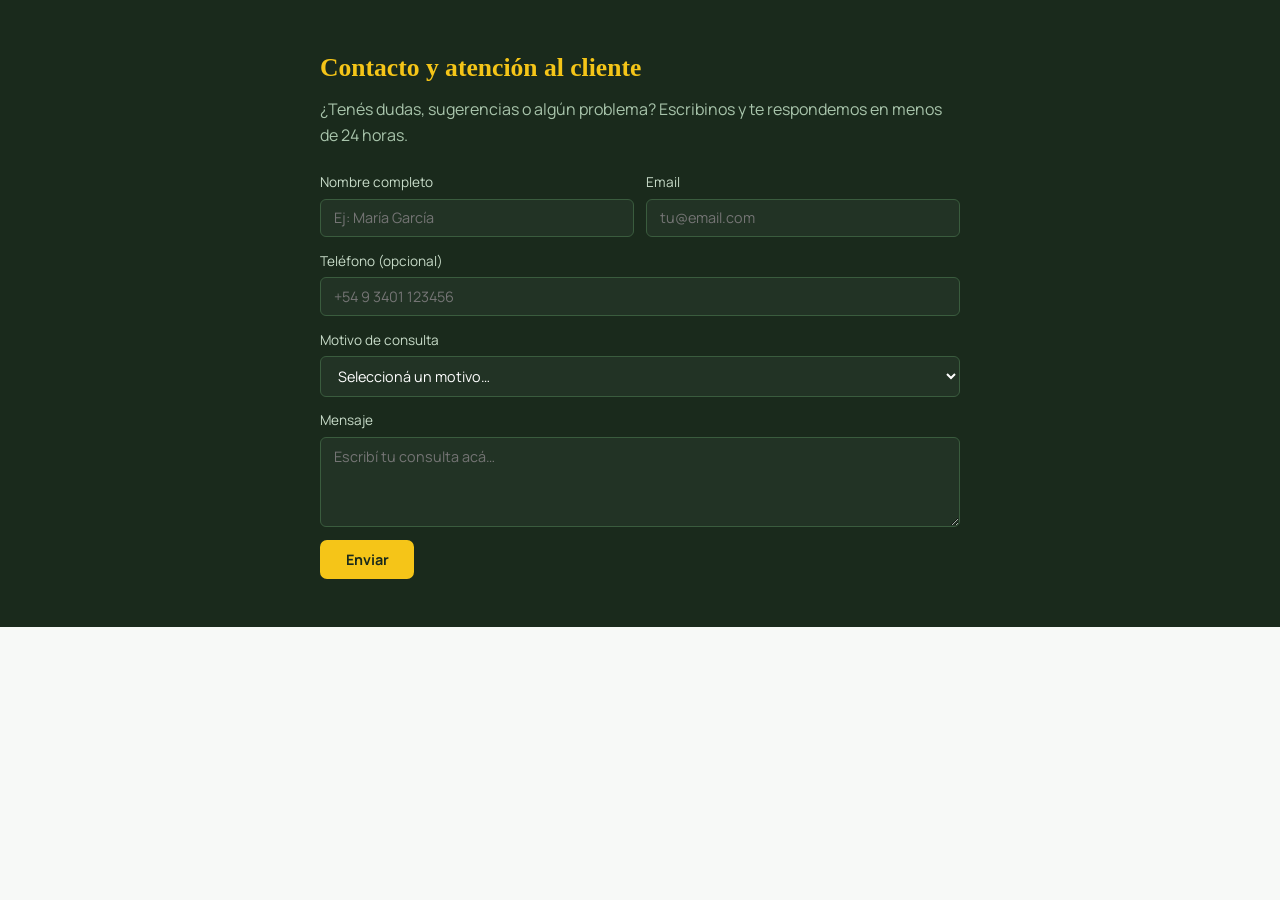
==== contacto.html @ 58ba1a38 "Cambios en el footer, contacto y login" ====
<!DOCTYPE html>
<html lang="es">
<head>
  <meta charset="UTF-8" />
  <meta name="viewport" content="width=device-width, initial-scale=1.0" />
    <link rel="stylesheet" href="style.css">
  <link rel="icon" type="image/png" href="img/favicon.png">
  <title>Formulario de contacto</title>
</head>
<body>
    <section id="contacto" aria-labelledby="contacto-title">
      <div class="contact-inner">
        <h2 id="contacto-title">Contacto y atención al cliente</h2>
        <p>¿Tenés dudas, sugerencias o algún problema? Escribinos y te respondemos en menos de 24 horas.</p>

        <form class="contact-form" id="contact-form" novalidate>
          <div class="form-row">
            <label>
              Nombre completo
              <input type="text" name="nombre" placeholder="Ej: María García" required />
            </label>
            <label>
              Email
              <input type="email" name="email" placeholder="tu@email.com" required />
            </label>
          </div>
          <label>
            Teléfono (opcional)
            <input type="tel" name="telefono" placeholder="+54 9 3401 123456" />
          </label>
          <label>
            Motivo de consulta
            <select name="motivo" required>
              <option value="">Seleccioná un motivo…</option>
              <option value="producto">Consulta sobre un producto</option>
              <option value="reclamo">Reclamo o devolución</option>
              <option value="sugerencia">Sugerencia</option>
              <option value="otro">Otro</option>
            </select>
          </label>
          <label>
            Mensaje
            <textarea name="mensaje" placeholder="Escribí tu consulta acá…" required></textarea>
          </label>
          <button type="submit" id="contact-submit">Enviar</button>
          <div id="form-success" role="alert">
            ✅ ¡Correo enviado! Te responderemos a la brevedad.
          </div>
        </form>
      </div>
    </section>
---- style.css ----
@import url('https://fonts.googleapis.com/css2?family=Manrope:wght@200..800&display=swap');
    
    /* ── RESET & BASE ─────────────────────────────────────────── */
    *, *::before, *::after { box-sizing: border-box; margin: 0; padding: 0; }
    :root {
      --green:   #2d7a3a;
      --green-l: #e8f5eb;
      --yellow:  #f5c518;
      --red:     #d63031;
      --dark:    #1a2a1c;
      --mid:     #4a5e4c;
      --light:   #f7f9f7;
      --white:   #ffffff;
      --border:  #d4e0d6;
      --radius:  10px;
      --shadow:  0 2px 12px rgba(0,0,0,.10);
      --font-display: 'Georgia', serif;
      --font-body:   "Manrope", sans-serif;
      --transition:   .2s ease;
    }
    html { scroll-behavior: smooth; }
    body {
      font-family: var(--font-body);
      background: var(--light);
      color: var(--dark);
      line-height: 1.6;
    }
    a { color: inherit; text-decoration: none; }
    ul { list-style: none; }
    img { display: block; max-width: 100%; }
    button { cursor: pointer; font-family: inherit; border: none; outline: none; }

    /* ── NAV STICKY ───────────────────────────────────────────── */
    #main-nav {
      position: sticky;
      top: 0;
      z-index: 1000;
      background: var(--green);
      color: var(--white);
      box-shadow: 0 2px 8px rgba(0,0,0,.2);
    }
    .nav-inner {
      max-width: 1200px;
      margin: 0 auto;
      padding: 0 1.5rem;
      height: 64px;
      display: flex;
      align-items: center;
      gap: 1rem;
    }
    .nav-logo {
      font-family: var(--font-display);
      font-size: 1.4rem;
      font-weight: bold;
      letter-spacing: -0.5px;
      white-space: nowrap;
      color: var(--white);
    }
    .nav-logo span { color: var(--yellow); }
    .nav-search {
      flex: 1;
      display: flex;
      max-width: 480px;
      border-radius: 6px;
      overflow: hidden;
      border: 2px solid rgba(255,255,255,.3);
      transition: border-color var(--transition);
      
    }
    .nav-search:focus-within { border-color: var(--yellow); }
    #search-input {
      flex: 1;
      padding: .45rem .75rem;
      border: none;
      font-size: .95rem;
      background: rgba(255,255,255,.15);
      color: var(--white);
    }
    #search-input::placeholder { color: rgba(255,255,255,.65); }
    #search-input:focus { outline: none; background: rgba(255,255,255,.25); }
    #search-btn {
      padding: 0 .85rem;
      background: rgba(255,255,255,.15);
      color: var(--white);
      font-size: 1.1rem;
      transition: background var(--transition);
    }
    #search-btn:hover { background: rgba(255,255,255,.30); }
    .nav-actions { display: flex; align-items: center; gap: .75rem; margin-left: auto; }
    #cart-btn {
      position: relative;
      background: rgba(255,255,255,.15);
      color: var(--white);
      border-radius: 8px;
      padding: .45rem .75rem;
      font-size: 1.25rem;
      transition: background var(--transition);
      display: flex; align-items: center; gap: .35rem;
    }
    #cart-btn:hover { background: rgba(255,255,255,.28); }
    #cart-btn .cart-label { font-size: .8rem; font-weight: 600; }
    #cart-badge {
      position: absolute;
      top: -5px; right: -5px;
      background: var(--yellow);
      color: var(--dark);
      border-radius: 50%;
      width: 18px; height: 18px;
      font-size: .68rem;
      font-weight: 700;
      display: none;
      align-items: center;
      justify-content: center;
    }
    #cart-badge.visible { display: flex; }
    #login-btn {
      background: var(--yellow);
      color: var(--dark);
      font-weight: 700;
      font-size: .85rem;
      padding: .45rem 1rem;
      border-radius: 6px;
      transition: opacity var(--transition);
      white-space: nowrap;
    }
    #login-btn:hover { opacity: .88; }

    /* ── HERO ─────────────────────────────────────────────────── */
    #hero {
      max-width: 1200px;
      margin: 2.5rem auto;
      padding: 0 1.5rem;
      display: grid;
      grid-template-columns: 1fr 1fr;
      gap: 2rem;
      align-items: center;
    }
    .hero-img-wrap { border-radius: var(--radius); overflow: hidden; box-shadow: var(--shadow); }
    .hero-img-wrap img { width: 100%; height: 380px; object-fit: cover; }
    .hero-text h1 {
      font-family: var(--font-display);
      font-size: 2.2rem;
      color: var(--green);
      line-height: 1.2;
      margin-bottom: .75rem;
    }
    .hero-text h1 em { font-style: normal; color: var(--dark); }
    .hero-text p { color: var(--mid); margin-bottom: .9rem; font-size: .97rem; }
    .hero-badges { display: flex; flex-wrap: wrap; gap: .5rem; margin-bottom: 1.3rem; }
    .badge {
      background: var(--green-l);
      color: var(--green);
      border: 1px solid #b2d8b8;
      border-radius: 20px;
      padding: .25rem .75rem;
      font-size: .8rem;
      font-weight: 600;
    }
    .hero-cta {
      display: inline-block;
      background: var(--green);
      color: var(--white);
      font-weight: 700;
      padding: .7rem 1.5rem;
      border-radius: 8px;
      font-size: .95rem;
      transition: background var(--transition);
    }
    .hero-cta:hover { background: #235f2d; }

    /* ── CATÁLOGO ─────────────────────────────────────────────── */
    #catalogo {
      max-width: 1200px;
      margin: 0 auto 3rem;
      padding: 0 1.5rem;
    }
    .section-header { margin-bottom: 1.5rem; }
    .section-header h2 {
      font-family: var(--font-display);
      font-size: 1.75rem;
      color: var(--dark);
    }
    .section-header p { color: var(--mid); font-size: .93rem; }
    #category-filters {
      display: flex;
      flex-wrap: wrap;
      gap: .6rem;
      margin-bottom: 1.75rem;
    }
    .filter-btn {
      padding: .4rem 1.1rem;
      border-radius: 20px;
      font-size: .85rem;
      font-weight: 600;
      background: var(--white);
      color: var(--mid);
      border: 2px solid var(--border);
      transition: all var(--transition);
    }
    .filter-btn:hover { border-color: var(--green); color: var(--green); }
    .filter-btn.active { background: var(--green); color: var(--white); border-color: var(--green); }
    #products-grid {
      display: grid;
      grid-template-columns: repeat(auto-fill, minmax(230px, 1fr));
      gap: 1.25rem;
    }
    .product-card {
      background: var(--white);
      border-radius: var(--radius);
      box-shadow: var(--shadow);
      overflow: hidden;
      display: flex;
      flex-direction: column;
      border: 1px solid var(--border);
      transition: transform var(--transition), box-shadow var(--transition);
    }
    .product-card:hover { transform: translateY(-3px); box-shadow: 0 6px 20px rgba(0,0,0,.13); }
    .card-emoji { background: var(--green-l); font-size: 2.8rem; text-align: center; padding: 1.2rem 0; }
    .card-body { padding: 1rem; flex: 1; display: flex; flex-direction: column; }
    .card-category { font-size: .7rem; font-weight: 700; letter-spacing: .06em; text-transform: uppercase; color: var(--green); margin-bottom: .3rem; }
    .card-name { font-size: 1rem; font-weight: 700; color: var(--dark); margin-bottom: .35rem; }
    .card-desc { font-size: .82rem; color: var(--mid); line-height: 1.5; flex: 1; margin-bottom: .75rem; }
    .card-price { font-size: 1.05rem; font-weight: 700; color: var(--green); margin-bottom: .75rem; }
    .card-add-btn {
      width: 100%;
      padding: .55rem;
      background: var(--green);
      color: var(--white);
      border-radius: 7px;
      font-weight: 700;
      font-size: .88rem;
      transition: background var(--transition);
    }
    .card-add-btn:hover { background: #235f2d; }
    .card-add-btn.added { background: var(--yellow); color: var(--dark); }
    #show-more-wrap { text-align: center; margin-top: 1.5rem; }
    #show-more-btn {
      background: var(--white);
      border: 2px solid var(--green);
      color: var(--green);
      font-weight: 700;
      padding: .6rem 1.8rem;
      border-radius: 8px;
      font-size: .9rem;
      transition: all var(--transition);
    }
    #show-more-btn:hover { background: var(--green); color: var(--white); }
    #no-results { display: none; text-align: center; padding: 3rem 1rem; color: var(--mid); grid-column: 1 / -1; }
    #no-results .emoji { font-size: 3rem; margin-bottom: .5rem; }

    /* ── CARRITO LATERAL ──────────────────────────────────────── */
    #cart-overlay {
      display: none;
      position: fixed;
      inset: 0;
      background: rgba(0,0,0,.45);
      z-index: 2000;
    }
    #cart-overlay.open { display: block; }
    #cart-panel {
      position: fixed;
      top: 0; right: -480px;
      width: min(480px, 100vw);
      height: 100%;
      background: var(--white);
      z-index: 2001;
      box-shadow: -4px 0 24px rgba(0,0,0,.18);
      display: flex;
      flex-direction: column;
      transition: right .3s cubic-bezier(.4,0,.2,1);
    }
    #cart-panel.open { right: 0; }
    .cart-header {
      padding: 1.1rem 1.4rem;
      background: var(--green);
      color: var(--white);
      display: flex;
      align-items: center;
      justify-content: space-between;
    }
    .cart-header h2 { font-size: 1.1rem; font-weight: 700; }
    #close-cart {
      background: none;
      color: var(--white);
      font-size: 1.5rem;
      line-height: 1;
      padding: .2rem .5rem;
      border-radius: 4px;
      transition: background var(--transition);
    }
    #close-cart:hover { background: rgba(255,255,255,.2); }
    #cart-items {
      flex: 1;
      overflow-y: auto;
      padding: 1rem 1.2rem;
      display: flex;
      flex-direction: column;
      gap: .75rem;
    }
    .cart-empty { text-align: center; padding: 3rem 1rem; color: var(--mid); }
    .cart-empty .emoji { font-size: 3rem; margin-bottom: .5rem; }
    .cart-item {
      display: flex;
      align-items: flex-start;
      gap: .75rem;
      padding: .8rem;
      background: var(--light);
      border-radius: 8px;
      border: 1px solid var(--border);
    }
    .ci-emoji { font-size: 1.8rem; flex-shrink: 0; }
    .ci-info { flex: 1; min-width: 0; }
    .ci-name { font-weight: 700; font-size: .9rem; color: var(--dark); }
    .ci-price-unit { font-size: .78rem; color: var(--mid); }
    .ci-qty { display: flex; align-items: center; gap: .4rem; margin-top: .4rem; }
    .qty-btn {
      width: 26px; height: 26px;
      border-radius: 50%;
      background: var(--green);
      color: var(--white);
      font-size: 1rem;
      font-weight: 700;
      display: flex; align-items: center; justify-content: center;
      transition: background var(--transition);
    }
    .qty-btn:hover { background: #235f2d; }
    .qty-val { font-size: .9rem; font-weight: 700; min-width: 18px; text-align: center; }
    .ci-subtotal { font-weight: 700; font-size: .92rem; color: var(--green); flex-shrink: 0; align-self: center; }
    .ci-remove {
      background: none;
      color: #b00;
      font-size: 1.1rem;
      padding: .1rem .3rem;
      border-radius: 4px;
      align-self: flex-start;
      transition: background var(--transition);
    }
    .ci-remove:hover { background: #ffe5e5; }
    .cart-summary {
      padding: 1.1rem 1.2rem;
      border-top: 2px solid var(--border);
      background: var(--light);
    }
    .discount-row { display: flex; gap: .5rem; margin-bottom: .9rem; }
    #discount-input {
      flex: 1;
      padding: .45rem .75rem;
      border: 2px solid var(--border);
      border-radius: 6px;
      font-size: .88rem;
      text-transform: uppercase;
      letter-spacing: .05em;
      transition: border-color var(--transition);
    }
    #discount-input:focus { outline: none; border-color: var(--green); }
    #apply-discount-btn {
      padding: .45rem 1rem;
      background: var(--green);
      color: var(--white);
      font-weight: 700;
      font-size: .85rem;
      border-radius: 6px;
      transition: background var(--transition);
    }
    #apply-discount-btn:hover { background: #235f2d; }
    #discount-msg { font-size: .8rem; margin-bottom: .75rem; min-height: 1.1em; }
    #discount-msg.ok  { color: #1a7a2a; font-weight: 600; }
    #discount-msg.err { color: var(--red); font-weight: 600; }
    .summary-line {
      display: flex;
      justify-content: space-between;
      font-size: .88rem;
      color: var(--mid);
      margin-bottom: .3rem;
    }
    .summary-line.discount { color: #1a7a2a; font-weight: 600; }
    .summary-line.total {
      font-size: 1.1rem;
      font-weight: 700;
      color: var(--dark);
      border-top: 1px solid var(--border);
      padding-top: .6rem;
      margin-top: .4rem;
    }
    #checkout-btn {
      width: 100%;
      margin-top: 1rem;
      padding: .75rem;
      background: var(--yellow);
      color: var(--dark);
      font-weight: 700;
      font-size: 1rem;
      border-radius: 8px;
      transition: opacity var(--transition);
    }
    #checkout-btn:hover { opacity: .88; }
    #checkout-btn:disabled { opacity: .4; cursor: not-allowed; }

    /* ── SECCIÓN CONTACTO ─────────────────────────────────────── */
    #contacto { background: var(--dark); color: var(--white); padding: 3rem 1.5rem; }
    .contact-inner { max-width: 640px; margin: 0 auto; }
    #contacto h2 { font-family: var(--font-display); font-size: 1.6rem; margin-bottom: .5rem; color: var(--yellow); }
    #contacto p { color: #a8c4ab; margin-bottom: 1.5rem; }
    .contact-form { display: flex; flex-direction: column; gap: .85rem; }
    .form-row { display: grid; grid-template-columns: 1fr 1fr; gap: .75rem; }
    .contact-form label { display: flex; flex-direction: column; gap: .3rem; font-size: .85rem; color: #c8dcc9; }
    .contact-form input,
    .contact-form select,
    .contact-form textarea {
      padding: .55rem .8rem;
      border-radius: 6px;
      border: 1px solid #3a5c3e;
      background: #223325;
      color: var(--white);
      font-size: .9rem;
      font-family: inherit;
      transition: border-color var(--transition);
    }
    .contact-form input:focus,
    .contact-form select:focus,
    .contact-form textarea:focus { outline: none; border-color: var(--yellow); }
    .contact-form textarea { resize: vertical; min-height: 90px; }
    #contact-submit {
      align-self: flex-start;
      padding: .6rem 1.6rem;
      background: var(--yellow);
      color: var(--dark);
      font-weight: 700;
      border-radius: 7px;
      font-size: .9rem;
      transition: opacity var(--transition);
    }
    #contact-submit:hover { opacity: .88; }
    #form-success {
      display: none;
      background: #1a3d1f;
      border: 1px solid #2d7a3a;
      color: #7de48a;
      padding: .75rem 1rem;
      border-radius: 8px;
      font-size: .9rem;
      margin-top: .5rem;
    }

    /* ── FOOTER ───────────────────────────────────────────────── */
    footer { background: #111d12; color: #8aab8c; padding: 2.5rem 1.5rem 1.5rem; }
    .footer-grid {
      max-width: 1200px;
      margin: 0 auto 2rem;
      display: grid;
      grid-template-columns: repeat(auto-fit, minmax(180px, 1fr));
      gap: 2rem;
    }
    .footer-col h4 { font-size: .85rem; font-weight: 700; text-transform: uppercase; letter-spacing: .08em; color: var(--white); margin-bottom: .9rem; }
    .footer-col ul { display: flex; flex-direction: column; gap: .45rem; }
    .footer-col a { color: #8aab8c; font-size: .85rem; transition: color var(--transition); }
    .footer-col a:hover { color: var(--yellow); }
    .footer-bottom {
      max-width: 1200px;
      margin: 0 auto;
      border-top: 1px solid #233525;
      padding-top: 1.2rem;
      display: flex;
      justify-content: space-between;
      align-items: center;
      flex-wrap: wrap;
      gap: .5rem;
      font-size: .78rem;
      color: #566d58;
    }

    /* ── TOAST ────────────────────────────────────────────────── */
    #toast {
      position: fixed;
      bottom: 1.5rem;
      left: 50%;
      transform: translateX(-50%) translateY(80px);
      background: var(--dark);
      color: var(--white);
      padding: .65rem 1.4rem;
      border-radius: 24px;
      font-size: .88rem;
      font-weight: 600;
      box-shadow: 0 4px 16px rgba(0,0,0,.3);
      z-index: 3000;
      transition: transform .3s ease;
      pointer-events: none;
      white-space: nowrap;
    }
    #toast.show { transform: translateX(-50%) translateY(0); }

    /* ── RESPONSIVE ───────────────────────────────────────────── */
    @media (max-width: 768px) {
      #hero { grid-template-columns: 1fr; }
      .hero-img-wrap img { height: 220px; }
      .hero-text h1 { font-size: 1.6rem; }
      .form-row { grid-template-columns: 1fr; }
      .nav-logo { font-size: 1.1rem; }
      .cart-label { display: none; }
    }
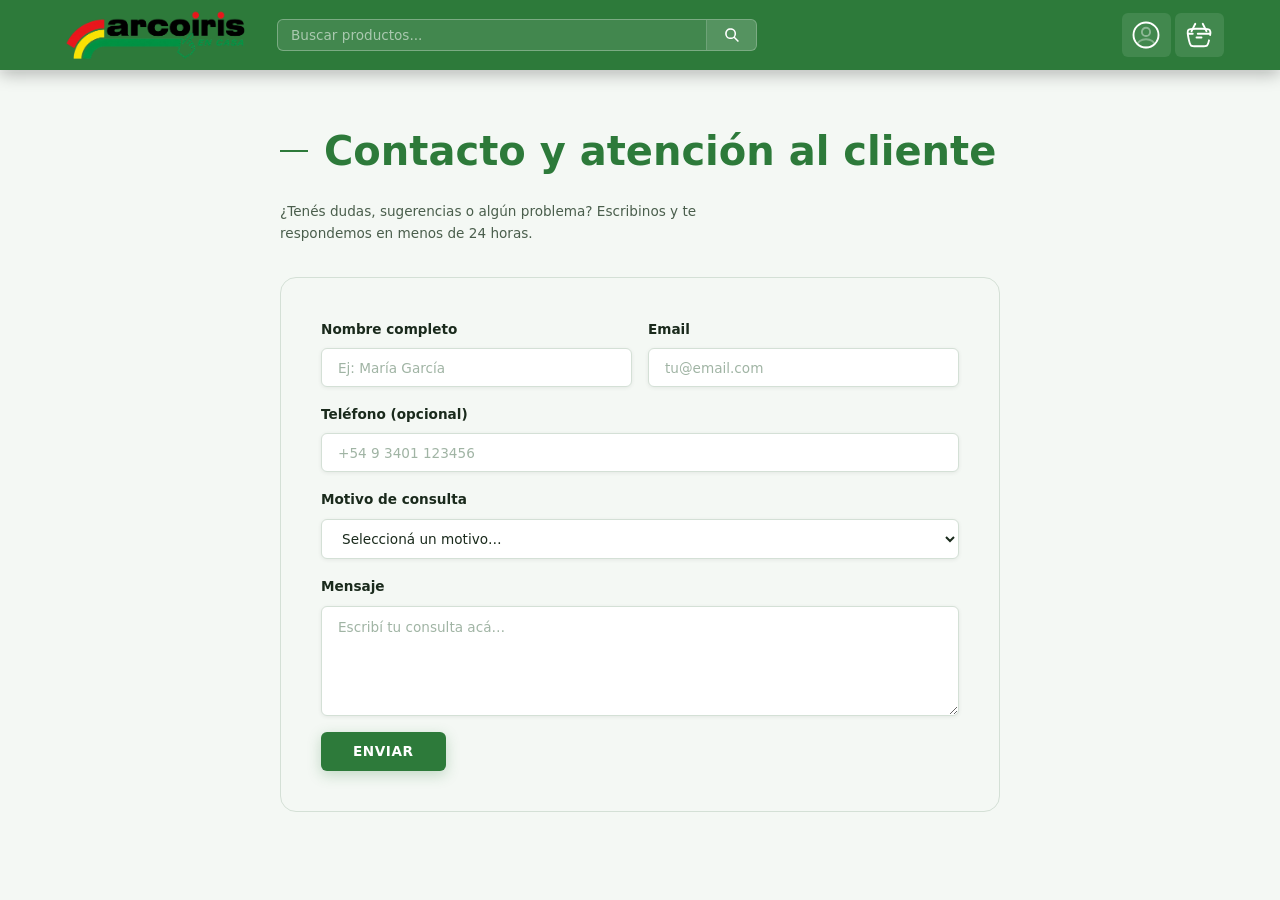
==== commit 67f9d989: "CSS formulario" ====
--- a/contacto.html
+++ b/contacto.html
@@ -8,6 +8,46 @@
   <title>Formulario de contacto</title>
 </head>
 <body>
+
+ <header>
+    <nav id="main-nav" role="navigation" aria-label="Navegación principal">
+      <div class="nav-inner">
+
+        <a href="index.html" class="nav-logo" aria-label="Inicio — Supermercado Arcoiris">
+          <img src="img/logo.png" alt="logo de Supermercado Arcoiris Premium">
+        </a>
+
+        <form class="nav-search" role="search" id="search-form">
+          <label for="search-input" class="sr-only">Buscar productos</label>
+          <input
+            type="search"
+            id="search-input"
+            placeholder="Buscar productos..."
+            autocomplete="off"
+            aria-label="Buscar productos"
+          />
+          <button type="submit" id="search-btn" aria-label="Realizar búsqueda"> <img src="img/lupa.svg" alt="icono lupa"> </button>
+        </form>
+
+
+          <div class="nav-actions">
+          <a href="login.html"> 
+            <button id="login-btn"> 
+              <img src="img/inicio-sesion.svg"> 
+             </button> 
+          </a>
+
+          <span id="cart-badge" aria-live="polite"></span>
+            <button id="cart-btn" aria-label="Abrir carrito">
+              <img src="img/carrito.svg"> 
+            </button>
+            </div>
+
+      </div>
+    </nav>
+
+  </header>
+
     <section id="contacto" aria-labelledby="contacto-title">
       <div class="contact-inner">
         <h2 id="contacto-title">Contacto y atención al cliente</h2>
--- a/style.css
+++ b/style.css
@@ -1,501 +1,1484 @@
 
 @import url('https://fonts.googleapis.com/css2?family=Manrope:wght@200..800&display=swap');
     
-    /* ── RESET & BASE ─────────────────────────────────────────── */
-    *, *::before, *::after { box-sizing: border-box; margin: 0; padding: 0; }
-    :root {
-      --green:   #2d7a3a;
-      --green-l: #e8f5eb;
-      --yellow:  #f5c518;
-      --red:     #d63031;
-      --dark:    #1a2a1c;
-      --mid:     #4a5e4c;
-      --light:   #f7f9f7;
-      --white:   #ffffff;
-      --border:  #d4e0d6;
-      --radius:  10px;
-      --shadow:  0 2px 12px rgba(0,0,0,.10);
-      --font-display: 'Georgia', serif;
-      --font-body:   "Manrope", sans-serif;
-      --transition:   .2s ease;
-    }
-    html { scroll-behavior: smooth; }
-    body {
-      font-family: var(--font-body);
-      background: var(--light);
-      color: var(--dark);
-      line-height: 1.6;
-    }
-    a { color: inherit; text-decoration: none; }
-    ul { list-style: none; }
-    img { display: block; max-width: 100%; }
-    button { cursor: pointer; font-family: inherit; border: none; outline: none; }
-
-    /* ── NAV STICKY ───────────────────────────────────────────── */
-    #main-nav {
-      position: sticky;
-      top: 0;
-      z-index: 1000;
-      background: var(--green);
-      color: var(--white);
-      box-shadow: 0 2px 8px rgba(0,0,0,.2);
-    }
-    .nav-inner {
-      max-width: 1200px;
-      margin: 0 auto;
-      padding: 0 1.5rem;
-      height: 64px;
-      display: flex;
-      align-items: center;
-      gap: 1rem;
-    }
-    .nav-logo {
-      font-family: var(--font-display);
-      font-size: 1.4rem;
-      font-weight: bold;
-      letter-spacing: -0.5px;
-      white-space: nowrap;
-      color: var(--white);
-    }
-    .nav-logo span { color: var(--yellow); }
-    .nav-search {
-      flex: 1;
-      display: flex;
-      max-width: 480px;
-      border-radius: 6px;
-      overflow: hidden;
-      border: 2px solid rgba(255,255,255,.3);
-      transition: border-color var(--transition);
-      
-    }
-    .nav-search:focus-within { border-color: var(--yellow); }
-    #search-input {
-      flex: 1;
-      padding: .45rem .75rem;
-      border: none;
-      font-size: .95rem;
-      background: rgba(255,255,255,.15);
-      color: var(--white);
-    }
-    #search-input::placeholder { color: rgba(255,255,255,.65); }
-    #search-input:focus { outline: none; background: rgba(255,255,255,.25); }
-    #search-btn {
-      padding: 0 .85rem;
-      background: rgba(255,255,255,.15);
-      color: var(--white);
-      font-size: 1.1rem;
-      transition: background var(--transition);
-    }
-    #search-btn:hover { background: rgba(255,255,255,.30); }
-    .nav-actions { display: flex; align-items: center; gap: .75rem; margin-left: auto; }
-    #cart-btn {
-      position: relative;
-      background: rgba(255,255,255,.15);
-      color: var(--white);
-      border-radius: 8px;
-      padding: .45rem .75rem;
-      font-size: 1.25rem;
-      transition: background var(--transition);
-      display: flex; align-items: center; gap: .35rem;
-    }
-    #cart-btn:hover { background: rgba(255,255,255,.28); }
-    #cart-btn .cart-label { font-size: .8rem; font-weight: 600; }
-    #cart-badge {
-      position: absolute;
-      top: -5px; right: -5px;
-      background: var(--yellow);
-      color: var(--dark);
-      border-radius: 50%;
-      width: 18px; height: 18px;
-      font-size: .68rem;
-      font-weight: 700;
-      display: none;
-      align-items: center;
-      justify-content: center;
-    }
-    #cart-badge.visible { display: flex; }
-    #login-btn {
-      background: var(--yellow);
-      color: var(--dark);
-      font-weight: 700;
-      font-size: .85rem;
-      padding: .45rem 1rem;
-      border-radius: 6px;
-      transition: opacity var(--transition);
-      white-space: nowrap;
-    }
-    #login-btn:hover { opacity: .88; }
-
-    /* ── HERO ─────────────────────────────────────────────────── */
-    #hero {
-      max-width: 1200px;
-      margin: 2.5rem auto;
-      padding: 0 1.5rem;
-      display: grid;
-      grid-template-columns: 1fr 1fr;
-      gap: 2rem;
-      align-items: center;
-    }
-    .hero-img-wrap { border-radius: var(--radius); overflow: hidden; box-shadow: var(--shadow); }
-    .hero-img-wrap img { width: 100%; height: 380px; object-fit: cover; }
-    .hero-text h1 {
-      font-family: var(--font-display);
-      font-size: 2.2rem;
-      color: var(--green);
-      line-height: 1.2;
-      margin-bottom: .75rem;
-    }
-    .hero-text h1 em { font-style: normal; color: var(--dark); }
-    .hero-text p { color: var(--mid); margin-bottom: .9rem; font-size: .97rem; }
-    .hero-badges { display: flex; flex-wrap: wrap; gap: .5rem; margin-bottom: 1.3rem; }
-    .badge {
-      background: var(--green-l);
-      color: var(--green);
-      border: 1px solid #b2d8b8;
-      border-radius: 20px;
-      padding: .25rem .75rem;
-      font-size: .8rem;
-      font-weight: 600;
-    }
-    .hero-cta {
-      display: inline-block;
-      background: var(--green);
-      color: var(--white);
-      font-weight: 700;
-      padding: .7rem 1.5rem;
-      border-radius: 8px;
-      font-size: .95rem;
-      transition: background var(--transition);
-    }
-    .hero-cta:hover { background: #235f2d; }
-
-    /* ── CATÁLOGO ─────────────────────────────────────────────── */
-    #catalogo {
-      max-width: 1200px;
-      margin: 0 auto 3rem;
-      padding: 0 1.5rem;
-    }
-    .section-header { margin-bottom: 1.5rem; }
-    .section-header h2 {
-      font-family: var(--font-display);
-      font-size: 1.75rem;
-      color: var(--dark);
-    }
-    .section-header p { color: var(--mid); font-size: .93rem; }
-    #category-filters {
-      display: flex;
-      flex-wrap: wrap;
-      gap: .6rem;
-      margin-bottom: 1.75rem;
-    }
-    .filter-btn {
-      padding: .4rem 1.1rem;
-      border-radius: 20px;
-      font-size: .85rem;
-      font-weight: 600;
-      background: var(--white);
-      color: var(--mid);
-      border: 2px solid var(--border);
-      transition: all var(--transition);
-    }
-    .filter-btn:hover { border-color: var(--green); color: var(--green); }
-    .filter-btn.active { background: var(--green); color: var(--white); border-color: var(--green); }
-    #products-grid {
-      display: grid;
-      grid-template-columns: repeat(auto-fill, minmax(230px, 1fr));
-      gap: 1.25rem;
-    }
-    .product-card {
-      background: var(--white);
-      border-radius: var(--radius);
-      box-shadow: var(--shadow);
-      overflow: hidden;
-      display: flex;
-      flex-direction: column;
-      border: 1px solid var(--border);
-      transition: transform var(--transition), box-shadow var(--transition);
-    }
-    .product-card:hover { transform: translateY(-3px); box-shadow: 0 6px 20px rgba(0,0,0,.13); }
-    .card-emoji { background: var(--green-l); font-size: 2.8rem; text-align: center; padding: 1.2rem 0; }
-    .card-body { padding: 1rem; flex: 1; display: flex; flex-direction: column; }
-    .card-category { font-size: .7rem; font-weight: 700; letter-spacing: .06em; text-transform: uppercase; color: var(--green); margin-bottom: .3rem; }
-    .card-name { font-size: 1rem; font-weight: 700; color: var(--dark); margin-bottom: .35rem; }
-    .card-desc { font-size: .82rem; color: var(--mid); line-height: 1.5; flex: 1; margin-bottom: .75rem; }
-    .card-price { font-size: 1.05rem; font-weight: 700; color: var(--green); margin-bottom: .75rem; }
-    .card-add-btn {
-      width: 100%;
-      padding: .55rem;
-      background: var(--green);
-      color: var(--white);
-      border-radius: 7px;
-      font-weight: 700;
-      font-size: .88rem;
-      transition: background var(--transition);
-    }
-    .card-add-btn:hover { background: #235f2d; }
-    .card-add-btn.added { background: var(--yellow); color: var(--dark); }
-    #show-more-wrap { text-align: center; margin-top: 1.5rem; }
-    #show-more-btn {
-      background: var(--white);
-      border: 2px solid var(--green);
-      color: var(--green);
-      font-weight: 700;
-      padding: .6rem 1.8rem;
-      border-radius: 8px;
-      font-size: .9rem;
-      transition: all var(--transition);
-    }
-    #show-more-btn:hover { background: var(--green); color: var(--white); }
-    #no-results { display: none; text-align: center; padding: 3rem 1rem; color: var(--mid); grid-column: 1 / -1; }
-    #no-results .emoji { font-size: 3rem; margin-bottom: .5rem; }
-
-    /* ── CARRITO LATERAL ──────────────────────────────────────── */
-    #cart-overlay {
-      display: none;
-      position: fixed;
-      inset: 0;
-      background: rgba(0,0,0,.45);
-      z-index: 2000;
-    }
-    #cart-overlay.open { display: block; }
-    #cart-panel {
-      position: fixed;
-      top: 0; right: -480px;
-      width: min(480px, 100vw);
-      height: 100%;
-      background: var(--white);
-      z-index: 2001;
-      box-shadow: -4px 0 24px rgba(0,0,0,.18);
-      display: flex;
-      flex-direction: column;
-      transition: right .3s cubic-bezier(.4,0,.2,1);
-    }
-    #cart-panel.open { right: 0; }
-    .cart-header {
-      padding: 1.1rem 1.4rem;
-      background: var(--green);
-      color: var(--white);
-      display: flex;
-      align-items: center;
-      justify-content: space-between;
-    }
-    .cart-header h2 { font-size: 1.1rem; font-weight: 700; }
-    #close-cart {
-      background: none;
-      color: var(--white);
-      font-size: 1.5rem;
-      line-height: 1;
-      padding: .2rem .5rem;
-      border-radius: 4px;
-      transition: background var(--transition);
-    }
-    #close-cart:hover { background: rgba(255,255,255,.2); }
-    #cart-items {
-      flex: 1;
-      overflow-y: auto;
-      padding: 1rem 1.2rem;
-      display: flex;
-      flex-direction: column;
-      gap: .75rem;
-    }
-    .cart-empty { text-align: center; padding: 3rem 1rem; color: var(--mid); }
-    .cart-empty .emoji { font-size: 3rem; margin-bottom: .5rem; }
-    .cart-item {
-      display: flex;
-      align-items: flex-start;
-      gap: .75rem;
-      padding: .8rem;
-      background: var(--light);
-      border-radius: 8px;
-      border: 1px solid var(--border);
-    }
-    .ci-emoji { font-size: 1.8rem; flex-shrink: 0; }
-    .ci-info { flex: 1; min-width: 0; }
-    .ci-name { font-weight: 700; font-size: .9rem; color: var(--dark); }
-    .ci-price-unit { font-size: .78rem; color: var(--mid); }
-    .ci-qty { display: flex; align-items: center; gap: .4rem; margin-top: .4rem; }
-    .qty-btn {
-      width: 26px; height: 26px;
-      border-radius: 50%;
-      background: var(--green);
-      color: var(--white);
-      font-size: 1rem;
-      font-weight: 700;
-      display: flex; align-items: center; justify-content: center;
-      transition: background var(--transition);
-    }
-    .qty-btn:hover { background: #235f2d; }
-    .qty-val { font-size: .9rem; font-weight: 700; min-width: 18px; text-align: center; }
-    .ci-subtotal { font-weight: 700; font-size: .92rem; color: var(--green); flex-shrink: 0; align-self: center; }
-    .ci-remove {
-      background: none;
-      color: #b00;
-      font-size: 1.1rem;
-      padding: .1rem .3rem;
-      border-radius: 4px;
-      align-self: flex-start;
-      transition: background var(--transition);
-    }
-    .ci-remove:hover { background: #ffe5e5; }
-    .cart-summary {
-      padding: 1.1rem 1.2rem;
-      border-top: 2px solid var(--border);
-      background: var(--light);
-    }
-    .discount-row { display: flex; gap: .5rem; margin-bottom: .9rem; }
-    #discount-input {
-      flex: 1;
-      padding: .45rem .75rem;
-      border: 2px solid var(--border);
-      border-radius: 6px;
-      font-size: .88rem;
-      text-transform: uppercase;
-      letter-spacing: .05em;
-      transition: border-color var(--transition);
-    }
-    #discount-input:focus { outline: none; border-color: var(--green); }
-    #apply-discount-btn {
-      padding: .45rem 1rem;
-      background: var(--green);
-      color: var(--white);
-      font-weight: 700;
-      font-size: .85rem;
-      border-radius: 6px;
-      transition: background var(--transition);
-    }
-    #apply-discount-btn:hover { background: #235f2d; }
-    #discount-msg { font-size: .8rem; margin-bottom: .75rem; min-height: 1.1em; }
-    #discount-msg.ok  { color: #1a7a2a; font-weight: 600; }
-    #discount-msg.err { color: var(--red); font-weight: 600; }
-    .summary-line {
-      display: flex;
-      justify-content: space-between;
-      font-size: .88rem;
-      color: var(--mid);
-      margin-bottom: .3rem;
-    }
-    .summary-line.discount { color: #1a7a2a; font-weight: 600; }
-    .summary-line.total {
-      font-size: 1.1rem;
-      font-weight: 700;
-      color: var(--dark);
-      border-top: 1px solid var(--border);
-      padding-top: .6rem;
-      margin-top: .4rem;
-    }
-    #checkout-btn {
-      width: 100%;
-      margin-top: 1rem;
-      padding: .75rem;
-      background: var(--yellow);
-      color: var(--dark);
-      font-weight: 700;
-      font-size: 1rem;
-      border-radius: 8px;
-      transition: opacity var(--transition);
-    }
-    #checkout-btn:hover { opacity: .88; }
-    #checkout-btn:disabled { opacity: .4; cursor: not-allowed; }
-
-    /* ── SECCIÓN CONTACTO ─────────────────────────────────────── */
-    #contacto { background: var(--dark); color: var(--white); padding: 3rem 1.5rem; }
-    .contact-inner { max-width: 640px; margin: 0 auto; }
-    #contacto h2 { font-family: var(--font-display); font-size: 1.6rem; margin-bottom: .5rem; color: var(--yellow); }
-    #contacto p { color: #a8c4ab; margin-bottom: 1.5rem; }
-    .contact-form { display: flex; flex-direction: column; gap: .85rem; }
-    .form-row { display: grid; grid-template-columns: 1fr 1fr; gap: .75rem; }
-    .contact-form label { display: flex; flex-direction: column; gap: .3rem; font-size: .85rem; color: #c8dcc9; }
-    .contact-form input,
-    .contact-form select,
-    .contact-form textarea {
-      padding: .55rem .8rem;
-      border-radius: 6px;
-      border: 1px solid #3a5c3e;
-      background: #223325;
-      color: var(--white);
-      font-size: .9rem;
-      font-family: inherit;
-      transition: border-color var(--transition);
-    }
-    .contact-form input:focus,
-    .contact-form select:focus,
-    .contact-form textarea:focus { outline: none; border-color: var(--yellow); }
-    .contact-form textarea { resize: vertical; min-height: 90px; }
-    #contact-submit {
-      align-self: flex-start;
-      padding: .6rem 1.6rem;
-      background: var(--yellow);
-      color: var(--dark);
-      font-weight: 700;
-      border-radius: 7px;
-      font-size: .9rem;
-      transition: opacity var(--transition);
-    }
-    #contact-submit:hover { opacity: .88; }
-    #form-success {
-      display: none;
-      background: #1a3d1f;
-      border: 1px solid #2d7a3a;
-      color: #7de48a;
-      padding: .75rem 1rem;
-      border-radius: 8px;
-      font-size: .9rem;
-      margin-top: .5rem;
-    }
-
-    /* ── FOOTER ───────────────────────────────────────────────── */
-    footer { background: #111d12; color: #8aab8c; padding: 2.5rem 1.5rem 1.5rem; }
-    .footer-grid {
-      max-width: 1200px;
-      margin: 0 auto 2rem;
-      display: grid;
-      grid-template-columns: repeat(auto-fit, minmax(180px, 1fr));
-      gap: 2rem;
-    }
-    .footer-col h4 { font-size: .85rem; font-weight: 700; text-transform: uppercase; letter-spacing: .08em; color: var(--white); margin-bottom: .9rem; }
-    .footer-col ul { display: flex; flex-direction: column; gap: .45rem; }
-    .footer-col a { color: #8aab8c; font-size: .85rem; transition: color var(--transition); }
-    .footer-col a:hover { color: var(--yellow); }
-    .footer-bottom {
-      max-width: 1200px;
-      margin: 0 auto;
-      border-top: 1px solid #233525;
-      padding-top: 1.2rem;
-      display: flex;
-      justify-content: space-between;
-      align-items: center;
-      flex-wrap: wrap;
-      gap: .5rem;
-      font-size: .78rem;
-      color: #566d58;
-    }
-
-    /* ── TOAST ────────────────────────────────────────────────── */
-    #toast {
-      position: fixed;
-      bottom: 1.5rem;
-      left: 50%;
-      transform: translateX(-50%) translateY(80px);
-      background: var(--dark);
-      color: var(--white);
-      padding: .65rem 1.4rem;
-      border-radius: 24px;
-      font-size: .88rem;
-      font-weight: 600;
-      box-shadow: 0 4px 16px rgba(0,0,0,.3);
-      z-index: 3000;
-      transition: transform .3s ease;
-      pointer-events: none;
-      white-space: nowrap;
-    }
-    #toast.show { transform: translateX(-50%) translateY(0); }
-
-    /* ── RESPONSIVE ───────────────────────────────────────────── */
-    @media (max-width: 768px) {
-      #hero { grid-template-columns: 1fr; }
-      .hero-img-wrap img { height: 220px; }
-      .hero-text h1 { font-size: 1.6rem; }
-      .form-row { grid-template-columns: 1fr; }
-      .nav-logo { font-size: 1.1rem; }
-      .cart-label { display: none; }
-    }+/* ════════════════════════════════════════════════════════════
+   SUPERMERCADO ARCOIRIS S.A. — style.css
+   Arquitectura: Mobile-first · Custom Properties · Moderno
+   Breakpoints: sm 480px · md 768px · lg 1024px · xl 1200px
+════════════════════════════════════════════════════════════ */
+
+
+/* ══════════════════════════════════════════════════════════
+   1. TOKENS DE DISEÑO
+══════════════════════════════════════════════════════════ */
+:root {
+  /* ── Paleta principal ──────────────────────────────────── */
+  --clr-green:        #2d7a3a;
+  --clr-green-dark:   #1e5628;
+  --clr-green-mid:    #3a6b45;
+  --clr-green-soft:   #e8f5eb;
+  --clr-green-border: #b2d8b8;
+  --clr-yellow:       #f5c518;
+  --clr-yellow-dark:  #d4a800;
+  --clr-red:          #d63031;
+  --clr-dark:         #1a2a1c;
+  --clr-mid:          #4a5e4c;
+  --clr-light:        #f4f8f4;
+  --clr-white:        #ffffff;
+  --clr-border:       #d4e0d6;
+  --clr-border-light: #eaf2eb;
+
+  /* ── Footer ─────────────────────────────────────────────── */
+  --clr-footer-bg:   #111d12;
+  --clr-footer-text: #8aab8c;
+  --clr-footer-link: #8aab8c;
+  --clr-footer-mute: #566d58;
+  --clr-footer-rule: #1f3321;
+
+  /* ── Tipografía ──────────────────────────────────────────── */
+  --font-display: 'Segoe UI', system-ui, -apple-system, sans-serif;
+  --font-body:    'Segoe UI', system-ui, -apple-system, sans-serif;
+
+  /* ── Escala tipográfica (base mobile) ────────────────────── */
+  --text-xs:   0.70rem;
+  --text-sm:   0.85rem;
+  --text-base: 1rem;
+  --text-lg:   1.15rem;
+  --text-xl:   1.35rem;
+  --text-2xl:  1.65rem;
+  --text-3xl:  2.1rem;
+
+  /* ── Espaciado ───────────────────────────────────────────── */
+  --sp-1:  0.25rem;
+  --sp-2:  0.5rem;
+  --sp-3:  0.75rem;
+  --sp-4:  1rem;
+  --sp-5:  1.25rem;
+  --sp-6:  1.5rem;
+  --sp-8:  2rem;
+  --sp-10: 2.5rem;
+  --sp-12: 3rem;
+  --sp-16: 4rem;
+
+  /* ── Formas ──────────────────────────────────────────────── */
+  --radius-sm:   6px;
+  --radius:      10px;
+  --radius-lg:   16px;
+  --radius-xl:   24px;
+  --radius-pill: 999px;
+
+  /* ── Sombras ─────────────────────────────────────────────── */
+  --shadow-sm: 0 1px 4px rgba(0, 0, 0, 0.07);
+  --shadow:    0 2px 14px rgba(0, 0, 0, 0.09);
+  --shadow-lg: 0 6px 28px rgba(0, 0, 0, 0.13);
+  --shadow-xl: 0 12px 40px rgba(0, 0, 0, 0.16);
+
+  /* ── Misc ────────────────────────────────────────────────── */
+  --transition: 0.2s ease;
+  --max-w:      1200px;
+  --nav-h:      62px;
+
+  /* ── Tamaños de íconos SVG del nav ──────────────────────── */
+  --icon-nav-sm: 20px;   /* lupa */
+  --icon-nav-md: 26px;   /* carrito e inicio sesión */
+}
+
+
+/* ══════════════════════════════════════════════════════════
+   2. RESET MODERNO
+══════════════════════════════════════════════════════════ */
+*,
+*::before,
+*::after {
+  box-sizing: border-box;
+  margin: 0;
+  padding: 0;
+}
+
+html {
+  scroll-behavior: smooth;
+  -webkit-text-size-adjust: 100%;
+  text-size-adjust: 100%;
+}
+
+body {
+  font-family: var(--font-body);
+  font-size: var(--text-base);
+  background: var(--clr-light);
+  color: var(--clr-dark);
+  line-height: 1.65;
+  min-height: 100dvh;
+}
+
+a {
+  color: inherit;
+  text-decoration: none;
+}
+
+ul {
+  list-style: none;
+}
+
+img {
+  display: block;
+  max-width: 100%;
+  height: auto;
+}
+
+button {
+  cursor: pointer;
+  font-family: inherit;
+  border: none;
+  background: none;
+  outline: none;
+}
+
+.sr-only {
+  position: absolute;
+  width: 1px;
+  height: 1px;
+  padding: 0;
+  margin: -1px;
+  overflow: hidden;
+  clip: rect(0, 0, 0, 0);
+  white-space: nowrap;
+  border: 0;
+}
+
+:focus-visible {
+  outline: 3px solid var(--clr-yellow);
+  outline-offset: 3px;
+  border-radius: var(--radius-sm);
+}
+
+
+/* ══════════════════════════════════════════════════════════
+   3. NAV STICKY
+══════════════════════════════════════════════════════════ */
+header {
+  position: sticky;
+  top: 0;
+  z-index: 1000;
+}
+
+#main-nav {
+  background: var(--clr-green);
+  color: var(--clr-white);
+  /* Sombra pronunciada + línea inferior sutil */
+  box-shadow:
+    0 2px 0 rgba(255, 255, 255, 0.08),
+    0 4px 16px rgba(0, 0, 0, 0.28);
+}
+
+/*
+  nav-inner: el logo va pegado al borde izquierdo del contenedor
+  (sin padding izquierdo extra). El max-width centra el conjunto,
+  pero el logo queda visualmente en el extremo izquierdo.
+*/
+.nav-inner {
+  max-width: var(--max-w);
+  margin: 0 auto;
+  /* padding-left mínimo para que el logo no toque el borde de pantalla */
+  padding: 0 var(--sp-4);
+  height: var(--nav-h);
+  display: flex;
+  align-items: center;
+  /* gap solo entre buscador y acciones; el logo no necesita gap derecho grande */
+  gap: var(--sp-3);
+}
+
+/* ── Logo ────────────────────────────────────────────── */
+.nav-logo {
+  /* Sin margin-right extra: queda pegado al inicio del flex */
+  flex-shrink: 0;
+  display: flex;
+  align-items: center;
+  /* Pequeño margen negativo para compensar el padding del contenedor
+     y acercar el logo al borde real de la pantalla */
+  margin-left: calc(-1 * var(--sp-1));
+}
+
+.nav-logo img {
+  height: 40px;
+  width: auto;
+  object-fit: contain;
+  /* Transición suave al hover */
+  transition: opacity var(--transition);
+}
+
+.nav-logo:hover img {
+  opacity: 0.85;
+}
+
+/* ── Buscador ────────────────────────────────────────── */
+.nav-search {
+  flex: 1;
+  display: flex;
+  /* Limitar ancho máximo para no ocupar todo el espacio */
+  max-width: 480px;
+  border-radius: var(--radius-sm);
+  overflow: hidden;
+  border: 1.5px solid rgba(255, 255, 255, 0.30);
+  background: rgba(255, 255, 255, 0.10);
+  transition: border-color var(--transition), box-shadow var(--transition);
+}
+
+.nav-search:focus-within {
+  border-color: var(--clr-yellow);
+  box-shadow: 0 0 0 3px rgba(245, 197, 24, 0.22);
+  background: rgba(255, 255, 255, 0.14);
+}
+
+#search-input {
+  flex: 1;
+  min-width: 0;
+  padding: 0.45rem 0.8rem;
+  border: none;
+  font-size: var(--text-sm);
+  background: transparent;
+  color: var(--clr-white);
+  font-family: inherit;
+}
+
+#search-input::placeholder {
+  color: rgba(255, 255, 255, 0.55);
+}
+
+#search-input:focus {
+  outline: none;
+}
+
+#search-input::-webkit-search-cancel-button {
+  -webkit-appearance: none;
+}
+
+/* Botón lupa */
+#search-btn {
+  flex-shrink: 0;
+  display: flex;
+  align-items: center;
+  justify-content: center;
+  padding: 0 0.85rem;
+  background: rgba(255, 255, 255, 0.10);
+  border-left: 1px solid rgba(255, 255, 255, 0.15);
+  transition: background var(--transition);
+}
+
+#search-btn img {
+  width: var(--icon-nav-sm);
+  height: var(--icon-nav-sm);
+  filter: brightness(0) invert(1);
+  flex-shrink: 0;
+}
+
+#search-btn:hover {
+  background: rgba(255, 255, 255, 0.22);
+}
+
+/* ── Acciones del nav ────────────────────────────────── */
+.nav-actions {
+  display: flex;
+  align-items: center;
+  gap: var(--sp-1);   /* gap reducido: los botones ya tienen su padding */
+  margin-left: auto;
+  /* Posición relativa para que el badge pueda ser absoluto al wrapper */
+  position: relative;
+}
+
+/* Estilo base compartido para botones icónicos del nav */
+#login-btn,
+#cart-btn {
+  position: relative;
+  display: flex;
+  align-items: center;
+  justify-content: center;
+  background: rgba(255, 255, 255, 0.10);
+  border-radius: var(--radius-sm);
+  padding: 0.45rem 0.6rem;
+  transition: background var(--transition), transform var(--transition);
+}
+
+#login-btn:hover,
+#cart-btn:hover {
+  background: rgba(255, 255, 255, 0.22);
+  transform: translateY(-1px);
+}
+
+/* Ícono de inicio de sesión */
+#login-btn img {
+  width: var(--icon-nav-md);
+  height: var(--icon-nav-md);
+  filter: brightness(0) invert(1);
+  flex-shrink: 0;
+}
+
+/* Ícono de carrito */
+#cart-btn img {
+  width: var(--icon-nav-md);
+  height: var(--icon-nav-md);
+  filter: brightness(0) invert(1);
+  flex-shrink: 0;
+}
+
+/*
+  Badge del carrito.
+  En el nuevo HTML el <span id="cart-badge"> es HERMANO del #cart-btn
+  (no hijo), así que no puede ser position:absolute dentro del botón.
+  Lo posicionamos relativo al wrapper .nav-actions con un offset negativo.
+*/
+#cart-badge {
+  /* Sacar del flujo para solapar con el ícono */
+  position: absolute;
+  /* Alineado sobre el ícono del carrito (último elemento de .nav-actions) */
+  top: 2px;
+  right: 2px;
+  /* Apariencia */
+  background: var(--clr-yellow);
+  color: var(--clr-dark);
+  border-radius: 50%;
+  width: 18px;
+  height: 18px;
+  font-size: 0.60rem;
+  font-weight: 800;
+  line-height: 1;
+  border: 2px solid var(--clr-green);
+  /* Oculto por defecto; JS agrega .visible */
+  display: none;
+  align-items: center;
+  justify-content: center;
+  /* Que quede por encima de los botones */
+  z-index: 1;
+  pointer-events: none;
+}
+
+#cart-badge.visible {
+  display: flex;
+}
+
+/* Separador vertical entre login y carrito */
+.nav-actions a + button,
+.nav-actions button + button {
+  position: relative;
+}
+
+.nav-actions a + button::before,
+.nav-actions button + button::before {
+  content: '';
+  position: absolute;
+  left: calc(-1 * var(--sp-1) - 0.5px);
+  top: 20%;
+  height: 60%;
+  width: 1px;
+  background: rgba(255, 255, 255, 0.20);
+}
+
+
+/* ══════════════════════════════════════════════════════════
+   4. HERO
+══════════════════════════════════════════════════════════ */
+#hero {
+  max-width: var(--max-w);
+  margin: var(--sp-6) auto;
+  padding: 0 var(--sp-4);
+  display: flex;
+  flex-direction: column;
+  gap: var(--sp-6);
+}
+
+.hero-img-wrap {
+  border-radius: var(--radius-lg);
+  overflow: hidden;
+  box-shadow: var(--shadow-lg);
+  width: 100%;
+}
+
+.hero-img-wrap img {
+  width: 100%;
+  height: 240px;
+  object-fit: cover;
+  object-position: center 60%;
+  transition: transform 0.5s ease;
+}
+
+.hero-img-wrap:hover img {
+  transform: scale(1.025);
+}
+
+/* Texto hero */
+.hero-text h1 {
+  font-family: var(--font-display);
+  font-size: var(--text-2xl);
+  color: var(--clr-green);
+  line-height: 1.18;
+  margin-bottom: var(--sp-4);
+}
+
+.hero-text h1 span {
+  display: block;
+  color: var(--clr-dark);
+  font-size: 0.88em;
+  margin-top: var(--sp-1);
+}
+
+.hero-text p {
+  color: var(--clr-mid);
+  font-size: 0.95rem;
+  margin-bottom: var(--sp-4);
+  max-width: 52ch;
+}
+
+.hero-badges {
+  display: flex;
+  flex-wrap: wrap;
+  gap: var(--sp-2);
+  margin-top: var(--sp-3);
+}
+
+.badge {
+  background: var(--clr-green-soft);
+  color: var(--clr-green-dark);
+  border: 1px solid var(--clr-green-border);
+  border-radius: var(--radius-pill);
+  padding: 0.28rem 0.8rem;
+  font-size: var(--text-xs);
+  font-weight: 700;
+  white-space: nowrap;
+}
+
+.hero-cta {
+  display: inline-block;
+  margin-top: var(--sp-5);
+  background: var(--clr-green);
+  color: var(--clr-white);
+  font-weight: 700;
+  padding: 0.72rem 1.5rem;
+  border-radius: var(--radius-sm);
+  font-size: 0.95rem;
+  transition: background var(--transition), transform var(--transition);
+}
+
+.hero-cta:hover {
+  background: var(--clr-green-dark);
+  transform: translateY(-1px);
+}
+
+
+/* ══════════════════════════════════════════════════════════
+   5. CATÁLOGO
+══════════════════════════════════════════════════════════ */
+#catalogo {
+  max-width: var(--max-w);
+  margin: 0 auto var(--sp-16);
+  padding: 0 var(--sp-4);
+}
+
+.section-header {
+  margin-bottom: var(--sp-5);
+  padding-bottom: var(--sp-4);
+  border-bottom: 2px solid var(--clr-border-light);
+}
+
+.section-header h2 {
+  font-family: var(--font-display);
+  font-size: var(--text-2xl);
+  color: var(--clr-dark);
+  line-height: 1.2;
+}
+
+.section-header p {
+  color: var(--clr-mid);
+  font-size: var(--text-sm);
+  margin-top: var(--sp-1);
+}
+
+/* ── Filtros ─────────────────────────────────────────── */
+#category-filters {
+  display: flex;
+  flex-wrap: wrap;
+  gap: var(--sp-2);
+  margin-bottom: var(--sp-6);
+  overflow-x: auto;
+  padding-bottom: var(--sp-1);
+  -webkit-overflow-scrolling: touch;
+  scrollbar-width: none;
+}
+
+#category-filters::-webkit-scrollbar {
+  display: none;
+}
+
+.filter-btn {
+  flex-shrink: 0;
+  padding: 0.40rem 1.05rem;
+  border-radius: var(--radius-pill);
+  font-size: var(--text-sm);
+  font-weight: 600;
+  background: var(--clr-white);
+  color: var(--clr-mid);
+  border: 2px solid var(--clr-border);
+  transition:
+    background var(--transition),
+    border-color var(--transition),
+    color var(--transition),
+    box-shadow var(--transition);
+}
+
+.filter-btn:hover {
+  border-color: var(--clr-green);
+  color: var(--clr-green);
+  box-shadow: 0 0 0 3px var(--clr-green-soft);
+}
+
+.filter-btn.active {
+  background: var(--clr-green);
+  color: var(--clr-white);
+  border-color: var(--clr-green);
+  box-shadow: 0 2px 8px rgba(45, 122, 58, 0.28);
+}
+
+/* ── Grid de productos ───────────────────────────────── */
+#products-grid {
+  display: grid;
+  grid-template-columns: repeat(2, 1fr);
+  gap: var(--sp-3);
+}
+
+#no-results {
+  display: none;
+  grid-column: 1 / -1;
+  text-align: center;
+  padding: var(--sp-12) var(--sp-4);
+  color: var(--clr-mid);
+}
+
+#no-results .emoji,
+#no-results .empty-icon {
+  font-size: 3rem;
+  margin-bottom: var(--sp-3);
+}
+
+/* ── Card de producto ────────────────────────────────── */
+.product-card {
+  background: var(--clr-white);
+  border-radius: var(--radius);
+  /* Sombra más pronunciada = más profundidad */
+  box-shadow: var(--shadow);
+  border: 1px solid var(--clr-border);
+  overflow: hidden;
+  display: flex;
+  flex-direction: column;
+  transition:
+    transform 0.22s ease,
+    box-shadow 0.22s ease;
+}
+
+.product-card:hover {
+  transform: translateY(-5px);
+  box-shadow: var(--shadow-lg);
+}
+
+.card-emoji {
+  /* Degradado suave de fondo */
+  background: linear-gradient(150deg, var(--clr-green-soft) 0%, #d6edda 100%);
+  font-size: 2.8rem;
+  text-align: center;
+  padding: var(--sp-5) 0 var(--sp-4);
+  line-height: 1;
+}
+
+.card-body {
+  padding: var(--sp-4);
+  flex: 1;
+  display: flex;
+  flex-direction: column;
+}
+
+.card-category {
+  font-size: var(--text-xs);
+  font-weight: 700;
+  letter-spacing: 0.07em;
+  text-transform: uppercase;
+  color: var(--clr-green);
+  margin-bottom: var(--sp-1);
+}
+
+.card-name {
+  font-size: 0.95rem;
+  font-weight: 700;
+  color: var(--clr-dark);
+  margin-bottom: var(--sp-2);
+  line-height: 1.3;
+}
+
+.card-desc {
+  font-size: var(--text-xs);
+  color: var(--clr-mid);
+  line-height: 1.55;
+  flex: 1;
+  margin-bottom: var(--sp-3);
+}
+
+.card-price {
+  font-size: 1.05rem;
+  font-weight: 800;
+  color: var(--clr-green);
+  margin-bottom: var(--sp-3);
+  letter-spacing: -0.3px;
+}
+
+.card-add-btn {
+  width: 100%;
+  padding: 0.55rem;
+  background: var(--clr-green);
+  color: var(--clr-white);
+  border-radius: var(--radius-sm);
+  font-weight: 700;
+  font-size: var(--text-sm);
+  transition:
+    background var(--transition),
+    transform var(--transition);
+}
+
+.card-add-btn:hover {
+  background: var(--clr-green-dark);
+  transform: translateY(-1px);
+}
+
+.card-add-btn.added {
+  background: var(--clr-yellow);
+  color: var(--clr-dark);
+}
+
+.card-add-btn.added:hover {
+  background: var(--clr-yellow-dark);
+}
+
+/* ── Ver más ─────────────────────────────────────────── */
+#show-more-wrap {
+  text-align: center;
+  margin-top: var(--sp-8);
+}
+
+#show-more-btn {
+  background: var(--clr-white);
+  border: 2px solid var(--clr-green);
+  color: var(--clr-green);
+  font-weight: 700;
+  padding: 0.65rem 2.2rem;
+  border-radius: var(--radius-sm);
+  font-size: var(--text-sm);
+  transition:
+    background var(--transition),
+    color var(--transition),
+    transform var(--transition);
+}
+
+#show-more-btn:hover {
+  background: var(--clr-green);
+  color: var(--clr-white);
+  transform: translateY(-1px);
+}
+
+
+/* ══════════════════════════════════════════════════════════
+   6. CARRITO LATERAL (drawer)
+══════════════════════════════════════════════════════════ */
+#cart-overlay {
+  display: none;
+  position: fixed;
+  inset: 0;
+  background: rgba(0, 0, 0, 0.52);
+  z-index: 2000;
+  backdrop-filter: blur(3px);
+  -webkit-backdrop-filter: blur(3px);
+}
+
+#cart-overlay.open {
+  display: block;
+}
+
+#cart-panel {
+  position: fixed;
+  top: 0;
+  right: -100%;
+  width: min(420px, 100vw);
+  height: 100%;
+  background: var(--clr-white);
+  z-index: 2001;
+  box-shadow: -6px 0 36px rgba(0, 0, 0, 0.20);
+  display: flex;
+  flex-direction: column;
+  transition: right 0.32s cubic-bezier(0.4, 0, 0.2, 1);
+}
+
+#cart-panel.open {
+  right: 0;
+}
+
+.cart-header {
+  flex-shrink: 0;
+  padding: var(--sp-4) var(--sp-5);
+  background: var(--clr-green);
+  color: var(--clr-white);
+  display: flex;
+  align-items: center;
+  justify-content: space-between;
+}
+
+.cart-header h2 {
+  font-size: var(--text-base);
+  font-weight: 700;
+  letter-spacing: 0.01em;
+}
+
+#close-cart {
+  background: none;
+  color: var(--clr-white);
+  font-size: 1.35rem;
+  line-height: 1;
+  padding: 0.25rem 0.5rem;
+  border-radius: var(--radius-sm);
+  transition: background var(--transition);
+}
+
+#close-cart:hover {
+  background: rgba(255, 255, 255, 0.22);
+}
+
+#cart-items {
+  flex: 1;
+  overflow-y: auto;
+  padding: var(--sp-4);
+  display: flex;
+  flex-direction: column;
+  gap: var(--sp-3);
+  overscroll-behavior: contain;
+}
+
+.cart-empty {
+  text-align: center;
+  padding: var(--sp-12) var(--sp-4);
+  color: var(--clr-mid);
+}
+
+.cart-empty .emoji {
+  font-size: 3rem;
+  margin-bottom: var(--sp-3);
+}
+
+.cart-item {
+  display: flex;
+  align-items: flex-start;
+  gap: var(--sp-3);
+  padding: var(--sp-3);
+  background: var(--clr-light);
+  border-radius: var(--radius-sm);
+  border: 1px solid var(--clr-border);
+}
+
+.ci-emoji {
+  font-size: 1.75rem;
+  flex-shrink: 0;
+  line-height: 1;
+  padding-top: 2px;
+}
+
+.ci-info {
+  flex: 1;
+  min-width: 0;
+}
+
+.ci-name {
+  font-weight: 700;
+  font-size: var(--text-sm);
+  color: var(--clr-dark);
+  overflow: hidden;
+  text-overflow: ellipsis;
+  white-space: nowrap;
+}
+
+.ci-price-unit {
+  font-size: var(--text-xs);
+  color: var(--clr-mid);
+  margin-top: 2px;
+}
+
+.ci-qty {
+  display: flex;
+  align-items: center;
+  gap: var(--sp-2);
+  margin-top: var(--sp-2);
+}
+
+.qty-btn {
+  width: 27px;
+  height: 27px;
+  border-radius: 50%;
+  background: var(--clr-green);
+  color: var(--clr-white);
+  font-size: 1rem;
+  font-weight: 700;
+  display: flex;
+  align-items: center;
+  justify-content: center;
+  flex-shrink: 0;
+  transition: background var(--transition), transform var(--transition);
+}
+
+.qty-btn:hover {
+  background: var(--clr-green-dark);
+  transform: scale(1.10);
+}
+
+.qty-val {
+  font-size: var(--text-sm);
+  font-weight: 700;
+  min-width: 20px;
+  text-align: center;
+}
+
+.ci-subtotal {
+  font-weight: 700;
+  font-size: var(--text-sm);
+  color: var(--clr-green);
+  flex-shrink: 0;
+  align-self: center;
+  white-space: nowrap;
+}
+
+.ci-remove {
+  background: none;
+  color: #c0392b;
+  font-size: 1rem;
+  padding: 0.18rem 0.38rem;
+  border-radius: var(--radius-sm);
+  align-self: flex-start;
+  flex-shrink: 0;
+  transition: background var(--transition);
+}
+
+.ci-remove:hover {
+  background: #fde8e8;
+}
+
+/* Resumen */
+.cart-summary {
+  flex-shrink: 0;
+  padding: var(--sp-4);
+  border-top: 2px solid var(--clr-border);
+  background: var(--clr-light);
+}
+
+.discount-row {
+  display: flex;
+  gap: var(--sp-2);
+  margin-bottom: var(--sp-3);
+}
+
+#discount-input {
+  flex: 1;
+  min-width: 0;
+  padding: 0.45rem 0.72rem;
+  border: 2px solid var(--clr-border);
+  border-radius: var(--radius-sm);
+  font-size: var(--text-sm);
+  font-family: inherit;
+  text-transform: uppercase;
+  letter-spacing: 0.06em;
+  background: var(--clr-white);
+  color: var(--clr-dark);
+  transition: border-color var(--transition);
+}
+
+#discount-input:focus {
+  outline: none;
+  border-color: var(--clr-green);
+}
+
+#discount-input:disabled {
+  opacity: 0.55;
+  cursor: not-allowed;
+}
+
+#apply-discount-btn {
+  flex-shrink: 0;
+  padding: 0.45rem 0.95rem;
+  background: var(--clr-green);
+  color: var(--clr-white);
+  font-weight: 700;
+  font-size: var(--text-sm);
+  border-radius: var(--radius-sm);
+  white-space: nowrap;
+  transition: background var(--transition);
+}
+
+#apply-discount-btn:hover {
+  background: var(--clr-green-dark);
+}
+
+#apply-discount-btn:disabled {
+  opacity: 0.45;
+  cursor: not-allowed;
+}
+
+#discount-msg {
+  font-size: var(--text-xs);
+  font-weight: 600;
+  min-height: 1.3em;
+  margin-bottom: var(--sp-3);
+}
+
+#discount-msg.ok  { color: #1a7a2a; }
+#discount-msg.err { color: var(--clr-red); }
+
+.summary-line {
+  display: flex;
+  justify-content: space-between;
+  align-items: center;
+  font-size: var(--text-sm);
+  color: var(--clr-mid);
+  margin-bottom: var(--sp-2);
+}
+
+.summary-line.discount {
+  color: #1a7a2a;
+  font-weight: 700;
+}
+
+.summary-line.total {
+  font-size: var(--text-lg);
+  font-weight: 800;
+  color: var(--clr-dark);
+  border-top: 2px solid var(--clr-border);
+  padding-top: var(--sp-3);
+  margin-top: var(--sp-1);
+  margin-bottom: 0;
+}
+
+#checkout-btn {
+  width: 100%;
+  margin-top: var(--sp-4);
+  padding: 0.85rem;
+  background: var(--clr-yellow);
+  color: var(--clr-dark);
+  font-weight: 800;
+  font-size: var(--text-base);
+  border-radius: var(--radius-sm);
+  letter-spacing: 0.01em;
+  transition: background var(--transition), transform var(--transition);
+}
+
+#checkout-btn:hover:not(:disabled) {
+  background: var(--clr-yellow-dark);
+  transform: translateY(-1px);
+}
+
+#checkout-btn:disabled {
+  opacity: 0.36;
+  cursor: not-allowed;
+}
+
+
+/* ══════════════════════════════════════════════════════════
+   7. FOOTER
+══════════════════════════════════════════════════════════ */
+footer {
+  background: var(--clr-footer-bg);
+  color: var(--clr-footer-text);
+  padding: var(--sp-10) var(--sp-4) var(--sp-6);
+}
+
+.footer-grid {
+  max-width: var(--max-w);
+  margin: 0 auto var(--sp-8);
+  display: grid;
+  grid-template-columns: 1fr 1fr;
+  gap: var(--sp-8) var(--sp-6);
+}
+
+.footer-col h4 {
+  font-size: var(--text-xs);
+  font-weight: 700;
+  text-transform: uppercase;
+  letter-spacing: 0.10em;
+  color: var(--clr-white);
+  margin-bottom: var(--sp-4);
+  /* Línea decorativa debajo del título */
+  padding-bottom: var(--sp-2);
+  border-bottom: 1px solid rgba(255, 255, 255, 0.08);
+}
+
+.footer-col ul {
+  display: flex;
+  flex-direction: column;
+  gap: var(--sp-3);
+}
+
+/*
+  Los <li> del footer ahora pueden tener <img> + <a> en línea.
+  Los alineamos con flexbox para que el ícono y el texto queden
+  al mismo nivel vertical.
+*/
+.footer-col li {
+  display: flex;
+  align-items: center;
+  gap: var(--sp-2);
+  font-size: var(--text-sm);
+  color: var(--clr-footer-text);
+  line-height: 1.5;
+}
+
+/* Íconos SVG dentro de los li del footer */
+.footer-col li img {
+  width: 16px;
+  height: 16px;
+  flex-shrink: 0;
+  /* SVG oscuro → tono suave acorde al footer */
+  filter: brightness(0) invert(1) opacity(0.55);
+  transition: filter var(--transition);
+}
+
+.footer-col li:hover img {
+  filter: brightness(0) invert(1) opacity(0.85);
+}
+
+.footer-col a {
+  color: var(--clr-footer-link);
+  font-size: var(--text-sm);
+  transition: color var(--transition);
+  text-underline-offset: 3px;
+}
+
+.footer-col a:hover {
+  color: var(--clr-yellow);
+  text-decoration: underline;
+}
+
+/* Pie legal */
+.footer-bottom {
+  max-width: var(--max-w);
+  margin: 0 auto;
+  border-top: 1px solid var(--clr-footer-rule);
+  padding-top: var(--sp-5);
+  display: flex;
+  flex-direction: column;
+  gap: var(--sp-2);
+  font-size: var(--text-xs);
+  color: var(--clr-footer-mute);
+}
+
+.footer-bottom a {
+  color: var(--clr-footer-mute);
+  transition: color var(--transition);
+}
+
+.footer-bottom a:hover {
+  color: var(--clr-yellow);
+}
+
+
+/* ══════════════════════════════════════════════════════════
+   8. TOAST
+══════════════════════════════════════════════════════════ */
+#toast {
+  position: fixed;
+  bottom: var(--sp-5);
+  left: 50%;
+  transform: translateX(-50%) translateY(90px);
+  background: var(--clr-dark);
+  color: var(--clr-white);
+  padding: 0.62rem 1.35rem;
+  border-radius: var(--radius-pill);
+  font-size: var(--text-sm);
+  font-weight: 600;
+  box-shadow: 0 4px 20px rgba(0, 0, 0, 0.30);
+  z-index: 3000;
+  transition: transform 0.28s cubic-bezier(0.4, 0, 0.2, 1);
+  pointer-events: none;
+  white-space: nowrap;
+  max-width: calc(100vw - 2rem);
+  text-align: center;
+}
+
+#toast.show {
+  transform: translateX(-50%) translateY(0);
+}
+
+
+/* ════════════════════════════════════════════════════════════
+   BREAKPOINTS — mobile-first
+════════════════════════════════════════════════════════════ */
+
+/* ── sm: 480px ────────────────────────────────────────── */
+@media (min-width: 480px) {
+  :root {
+    --nav-h: 66px;
+    --icon-nav-sm: 20px;
+    --icon-nav-md: 28px;
+  }
+
+  .nav-logo img {
+    height: 44px;
+  }
+
+  #products-grid {
+    gap: var(--sp-4);
+  }
+
+  .card-emoji {
+    font-size: 3rem;
+  }
+}
+
+/* ── md: 768px ────────────────────────────────────────── */
+@media (min-width: 768px) {
+  :root {
+    --nav-h: 70px;
+    --icon-nav-sm: 22px;
+    --icon-nav-md: 28px;
+    --text-2xl: 1.9rem;
+    --text-3xl: 2.5rem;
+  }
+
+  .nav-inner {
+    gap: var(--sp-5);
+    /* En pantallas grandes el logo puede tener un poco más de espacio */
+    padding: 0 var(--sp-6);
+  }
+
+  .nav-logo {
+    /* En tablet+ dejamos el margen negativo un poco mayor */
+    margin-left: calc(-1 * var(--sp-2));
+  }
+
+  .nav-logo img {
+    height: 48px;
+  }
+
+  /* Hero lado a lado */
+  #hero {
+    flex-direction: row;
+    align-items: center;
+    gap: var(--sp-8);
+    margin: var(--sp-10) auto;
+  }
+
+  .hero-img-wrap {
+    flex: 1 1 52%;
+  }
+
+  .hero-img-wrap img {
+    height: 360px;
+  }
+
+  .hero-text {
+    flex: 1 1 48%;
+  }
+
+  .hero-text h1 {
+    font-size: var(--text-3xl);
+  }
+
+  /* Catálogo */
+  #products-grid {
+    grid-template-columns: repeat(3, 1fr);
+    gap: var(--sp-5);
+  }
+
+  /* Footer 3 columnas */
+  .footer-grid {
+    grid-template-columns: repeat(3, 1fr);
+    gap: var(--sp-8);
+  }
+
+  .footer-bottom {
+    flex-direction: row;
+    justify-content: space-between;
+    align-items: center;
+  }
+}
+
+/* ── lg: 1024px ───────────────────────────────────────── */
+@media (min-width: 1024px) {
+  :root {
+    --icon-nav-sm: 22px;
+    --icon-nav-md: 30px;
+  }
+
+  .nav-inner {
+    padding: 0 var(--sp-8);
+  }
+
+  .nav-logo {
+    margin-left: calc(-1 * var(--sp-4));
+  }
+
+  .nav-logo img {
+    height: 52px;
+  }
+
+  #hero {
+    gap: var(--sp-12);
+    margin: var(--sp-12) auto;
+  }
+
+  .hero-img-wrap img {
+    height: 420px;
+  }
+
+  .hero-text h1 {
+    font-size: 2.7rem;
+  }
+
+  #products-grid {
+    grid-template-columns: repeat(4, 1fr);
+  }
+
+  #cart-panel {
+    width: 440px;
+  }
+
+  .card-desc {
+    font-size: var(--text-sm);
+  }
+
+  .footer-col li img {
+    width: 17px;
+    height: 17px;
+  }
+}
+
+/* ── xl: 1200px ───────────────────────────────────────── */
+@media (min-width: 1200px) {
+  .nav-inner {
+    padding: 0 var(--sp-4);
+  }
+
+  .nav-logo {
+    /* En el max-width el padding del contenedor ya posiciona bien */
+    margin-left: 0;
+  }
+
+  #hero {
+    margin: var(--sp-16) auto;
+  }
+
+  .hero-text h1 {
+    font-size: 2.9rem;
+  }
+}
+
+/* ── Reducción de movimiento ─────────────────────────── */
+@media (prefers-reduced-motion: reduce) {
+  *,
+  *::before,
+  *::after {
+    animation-duration: 0.01ms !important;
+    transition-duration: 0.01ms !important;
+    scroll-behavior: auto !important;
+  }
+}
+
+/* ══════════════════════════════════════════════════════════
+   9. PÁGINA DE CONTACTO
+   Aplica cuando contacto.html usa style.css directamente.
+   El nav ya está cubierto arriba (secciones 3 y breakpoints).
+══════════════════════════════════════════════════════════ */
+ 
+/* ── Wrapper de la sección ───────────────────────────── */
+#contacto {
+  max-width: var(--max-w);
+  margin: var(--sp-10) auto var(--sp-16);
+  padding: 0 var(--sp-4);
+}
+ 
+/* ── Encabezado con líneas decorativas ───────────────── */
+/*
+  Mismo patrón que login.css:
+  línea corta verde a la izquierda · texto · línea larga amarilla
+*/
+.contact-inner {
+  max-width: 720px;
+  margin: 0 auto;
+}
+ 
+.contact-inner > h2 {
+  font-family: var(--font-display);
+  font-size: var(--text-2xl);
+  font-weight: 700;
+  color: var(--clr-green);
+  /* Líneas decorativas con ::before / ::after en el h2 directamente */
+  display: flex;
+  align-items: center;
+  gap: var(--sp-4);
+  margin-bottom: var(--sp-4);
+  white-space: nowrap;
+}
+ 
+.contact-inner > h2::before {
+  content: '';
+  display: block;
+  width: 28px;
+  height: 2px;
+  background: var(--clr-green);
+  flex-shrink: 0;
+}
+ 
+.contact-inner > h2::after {
+  content: '';
+  display: block;
+  flex: 1;
+  height: 2px;
+  background: var(--clr-yellow);
+}
+ 
+.contact-inner > p {
+  color: var(--clr-mid);
+  font-size: var(--text-sm);
+  margin-bottom: var(--sp-8);
+  max-width: 56ch;
+}
+ 
+/* ── Formulario ──────────────────────────────────────── */
+.contact-form {
+  display: flex;
+  flex-direction: column;
+  gap: var(--sp-4);
+  background: var(--clr-light);
+  border: 1px solid var(--clr-border);
+  border-radius: var(--radius-lg);
+  padding: var(--sp-8) var(--sp-6);
+}
+ 
+/* Fila de dos columnas (nombre + email) */
+.form-row {
+  display: flex;
+  flex-direction: column;   /* Mobile: apilado */
+  gap: var(--sp-4);
+}
+ 
+/* Labels */
+.contact-form label {
+  display: flex;
+  flex-direction: column;
+  gap: var(--sp-2);
+  font-size: var(--text-sm);
+  font-weight: 700;
+  color: var(--clr-dark);
+}
+ 
+/* Inputs, select y textarea */
+.contact-form input,
+.contact-form select,
+.contact-form textarea {
+  width: 100%;
+  padding: 0.65rem var(--sp-4);
+  border: 1.5px solid var(--clr-border);
+  border-radius: var(--radius-sm);
+  font-size: var(--text-sm);
+  font-family: inherit;
+  color: var(--clr-dark);
+  background: var(--clr-white);
+  box-shadow: var(--shadow-sm);
+  transition: border-color var(--transition), box-shadow var(--transition);
+}
+ 
+.contact-form input::placeholder,
+.contact-form textarea::placeholder {
+  color: #a0b4a4;
+}
+ 
+.contact-form input:focus,
+.contact-form select:focus,
+.contact-form textarea:focus {
+  outline: none;
+  border-color: var(--clr-green);
+  box-shadow: 0 0 0 3px rgba(45, 122, 58, 0.12);
+}
+ 
+.contact-form select {
+  /* Flecha nativa del select — color acorde */
+  appearance: auto;
+  cursor: pointer;
+}
+ 
+.contact-form select option {
+  background: var(--clr-white);
+  color: var(--clr-dark);
+}
+ 
+.contact-form textarea {
+  resize: vertical;
+  min-height: 110px;
+  line-height: 1.6;
+}
+ 
+/* ── Botón enviar ────────────────────────────────────── */
+#contact-submit {
+  align-self: flex-start;
+  display: inline-flex;
+  align-items: center;
+  gap: var(--sp-2);
+  padding: 0.72rem var(--sp-8);
+  background: var(--clr-green);
+  color: var(--clr-white);
+  font-weight: 700;
+  font-size: var(--text-sm);
+  letter-spacing: 0.04em;
+  text-transform: uppercase;
+  border-radius: var(--radius-sm);
+  box-shadow: 0 4px 14px rgba(45, 122, 58, 0.25);
+  transition:
+    background var(--transition),
+    box-shadow var(--transition),
+    transform var(--transition);
+}
+ 
+#contact-submit:hover {
+  background: var(--clr-green-dark);
+  box-shadow: 0 6px 20px rgba(30, 86, 40, 0.35);
+  transform: translateY(-2px);
+}
+ 
+#contact-submit:active {
+  transform: translateY(0);
+}
+ 
+/* ── Mensaje de éxito ────────────────────────────────── */
+#form-success {
+  display: none;
+  background: var(--clr-green-soft);
+  border: 1px solid var(--clr-green-border);
+  color: var(--clr-green-dark);
+  padding: var(--sp-3) var(--sp-4);
+  border-radius: var(--radius-sm);
+  font-size: var(--text-sm);
+  font-weight: 600;
+}
+ 
+/* JS debe agregar display:block para mostrarlo */
+ 
+/* ── Breakpoints específicos del formulario ──────────── */
+@media (min-width: 640px) {
+  .form-row {
+    flex-direction: row;  /* Nombre y email lado a lado */
+  }
+ 
+  .form-row > label {
+    flex: 1;
+  }
+}
+ 
+@media (min-width: 768px) {
+  #contacto {
+    margin-top: var(--sp-12);
+  }
+ 
+  .contact-form {
+    padding: var(--sp-10) var(--sp-10);
+  }
+ 
+  .contact-inner > h2 {
+    font-size: var(--text-3xl);
+  }
+}
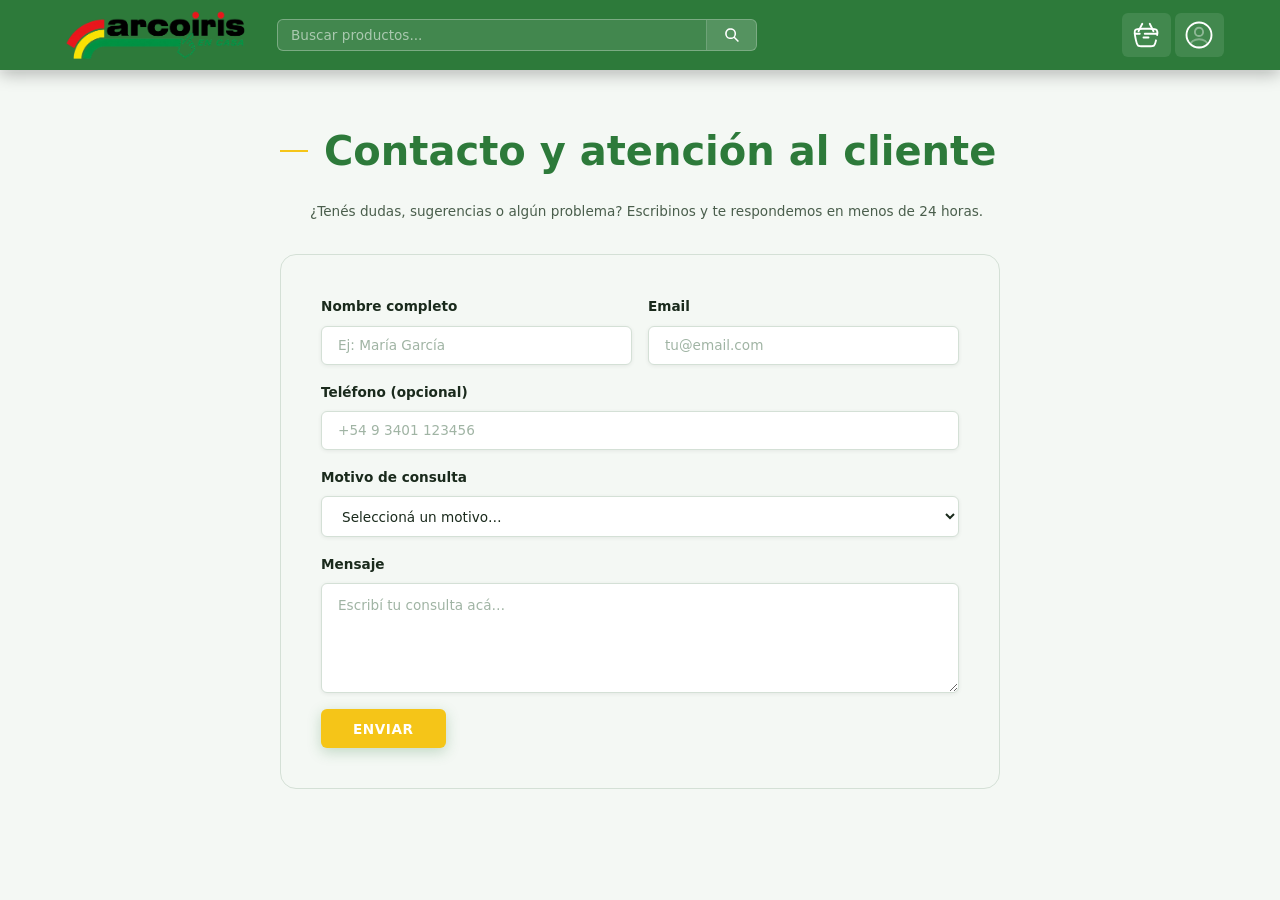
==== commit 99098fff: "Cambios menores CSS" ====
--- a/contacto.html
+++ b/contacto.html
@@ -5,11 +5,12 @@
   <meta name="viewport" content="width=device-width, initial-scale=1.0" />
     <link rel="stylesheet" href="style.css">
   <link rel="icon" type="image/png" href="img/favicon.png">
-  <title>Formulario de contacto</title>
+  <title>Supermercado Arcoiris - Formulario</title>
 </head>
 <body>
 
- <header>
+  <!-- ═══════════════════════════════ NAV ════════════════════════════════ -->
+  <header>
     <nav id="main-nav" role="navigation" aria-label="Navegación principal">
       <div class="nav-inner">
 
@@ -31,17 +32,17 @@
 
 
           <div class="nav-actions">
-          <a href="login.html"> 
-            <button id="login-btn"> 
-              <img src="img/inicio-sesion.svg"> 
-             </button> 
+          <span id="cart-badge" aria-live="polite"></span>
+          <button id="cart-btn" aria-label="Abrir carrito">
+            <img src="img/carrito.svg">
+          </button>
+
+          <a href="login.html">
+            <button id="login-btn">
+              <img src="img/inicio-sesion.svg">
+            </button>
           </a>
-
-          <span id="cart-badge" aria-live="polite"></span>
-            <button id="cart-btn" aria-label="Abrir carrito">
-              <img src="img/carrito.svg"> 
-            </button>
-            </div>
+          </div>
 
       </div>
     </nav>
--- a/style.css
+++ b/style.css
@@ -1,12 +1,5 @@
 
 @import url('https://fonts.googleapis.com/css2?family=Manrope:wght@200..800&display=swap');
-    
-/* ════════════════════════════════════════════════════════════
-   SUPERMERCADO ARCOIRIS S.A. — style.css
-   Arquitectura: Mobile-first · Custom Properties · Moderno
-   Breakpoints: sm 480px · md 768px · lg 1024px · xl 1200px
-════════════════════════════════════════════════════════════ */
-
 
 /* ══════════════════════════════════════════════════════════
    1. TOKENS DE DISEÑO
@@ -320,18 +313,16 @@
   flex-shrink: 0;
 }
 
-/*
-  Badge del carrito.
-  En el nuevo HTML el <span id="cart-badge"> es HERMANO del #cart-btn
-  (no hijo), así que no puede ser position:absolute dentro del botón.
-  Lo posicionamos relativo al wrapper .nav-actions con un offset negativo.
-*/
 #cart-badge {
-  /* Sacar del flujo para solapar con el ícono */
+  /* Fuera del flujo, posicionado sobre el botón #cart-btn.
+     Con el nuevo orden (carrito primero, login después),
+     el carrito ocupa el inicio del wrapper .nav-actions.
+     El badge se alinea sobre el ícono del carrito. */
   position: absolute;
-  /* Alineado sobre el ícono del carrito (último elemento de .nav-actions) */
   top: 2px;
-  right: 2px;
+  /* El login-btn mide ~46px + gap ~4px = ~50px desde la derecha,
+     así el badge cae sobre el carrito y no sobre el login */
+  right: calc(46px + var(--sp-1) + 2px);
   /* Apariencia */
   background: var(--clr-yellow);
   color: var(--clr-dark);
@@ -374,92 +365,124 @@
 
 
 /* ══════════════════════════════════════════════════════════
-   4. HERO
+   4. HERO — Banner editorial full-width
+   Layout: imagen de fondo · overlay degradado · texto derecha
 ══════════════════════════════════════════════════════════ */
 #hero {
-  max-width: var(--max-w);
-  margin: var(--sp-6) auto;
-  padding: 0 var(--sp-4);
+  position: relative;
+  width: 100%;
+  /* Altura del banner: crece en pantallas grandes */
+  height: 62vw;
+  min-height: 320px;
+  max-height: 620px;
+  overflow: hidden;
+  /* Sin max-width: va de borde a borde */
+  background: #0e1a10;
+}
+
+/* ── Imagen de fondo ─────────────────────────────────── */
+.hero-bg {
+  position: absolute;
+  inset: 0;
+  width: 100%;
+  object-fit: cover;
+  /* La imagen ancla en el centro-izquierda
+     para que el sujeto quede a la izquierda y el texto a la derecha */
+  object-position: 30% center;
+}
+
+
+/* ── Overlay ─────────────────────────────────────────── */
+/*
+  Degradado horizontal: transparente en el lado de la imagen,
+  oscuro en el lado del texto — igual al estilo de la captura.
+*/
+.hero-overlay {
+  position: absolute;
+  inset: 0;
+  background: linear-gradient(
+    to right,
+    rgba(10, 26, 12, 0.10) 0%,
+    rgba(10, 26, 12, 0.30) 45%,
+    rgba(10, 26, 12, 0.72) 70%,
+    rgba(10, 26, 12, 0.82) 100%
+  );
+}
+
+/* ── Contenido editorial ─────────────────────────────── */
+.hero-content {
+  position: absolute;
+  inset: 0;
   display: flex;
   flex-direction: column;
-  gap: var(--sp-6);
-}
-
-.hero-img-wrap {
-  border-radius: var(--radius-lg);
-  overflow: hidden;
-  box-shadow: var(--shadow-lg);
-  width: 100%;
-}
-
-.hero-img-wrap img {
-  width: 100%;
-  height: 240px;
-  object-fit: cover;
-  object-position: center 60%;
-  transition: transform 0.5s ease;
-}
-
-.hero-img-wrap:hover img {
-  transform: scale(1.025);
-}
-
-/* Texto hero */
-.hero-text h1 {
+  align-items: flex-end;       /* Pegado a la derecha */
+  justify-content: center;
+  padding: var(--sp-6) var(--sp-6);
+  text-align: right;
+}
+
+/* ── Título ──────────────────────────────────────────── */
+#hero h1 {
   font-family: var(--font-display);
-  font-size: var(--text-2xl);
-  color: var(--clr-green);
-  line-height: 1.18;
-  margin-bottom: var(--sp-4);
-}
-
-.hero-text h1 span {
+  font-size: clamp(1.6rem, 5vw, 4rem);
+  font-weight: 800;
+  line-height: 1.08;
+  color: var(--clr-white);
+  letter-spacing: -0.02em;
+  margin-bottom: var(--sp-6);
+  /* Ancho máximo del bloque de texto */
+  max-width: 10ch;
+}
+
+#hero h1 span {
   display: block;
-  color: var(--clr-dark);
-  font-size: 0.88em;
-  margin-top: var(--sp-1);
-}
-
-.hero-text p {
-  color: var(--clr-mid);
-  font-size: 0.95rem;
-  margin-bottom: var(--sp-4);
-  max-width: 52ch;
-}
-
-.hero-badges {
-  display: flex;
-  flex-wrap: wrap;
-  gap: var(--sp-2);
-  margin-top: var(--sp-3);
-}
-
-.badge {
-  background: var(--clr-green-soft);
-  color: var(--clr-green-dark);
-  border: 1px solid var(--clr-green-border);
-  border-radius: var(--radius-pill);
-  padding: 0.28rem 0.8rem;
-  font-size: var(--text-xs);
-  font-weight: 700;
-  white-space: nowrap;
-}
-
-.hero-cta {
-  display: inline-block;
-  margin-top: var(--sp-5);
-  background: var(--clr-green);
-  color: var(--clr-white);
-  font-weight: 700;
-  padding: 0.72rem 1.5rem;
-  border-radius: var(--radius-sm);
-  font-size: 0.95rem;
-  transition: background var(--transition), transform var(--transition);
-}
-
-.hero-cta:hover {
-  background: var(--clr-green-dark);
-  transform: translateY(-1px);
+  font-weight: 300;       /* Contraste ligero/negrita = estilo editorial */
+  font-size: 0.92em;
+  color: rgba(255,255,255,0.88);
+  letter-spacing: 0.01em;
+  margin-top: var(--sp-2);
+}
+
+
+/* Texto del CTA */
+.hero-cta span,
+.hero-cta:not(.hero-cta-arrow) {
+  padding: 0.65em 1.4em;
+}
+
+/* ── Breakpoints del hero ────────────────────────────── */
+@media (min-width: 480px) {
+  .hero-content {
+    padding: var(--sp-8) var(--sp-8);
+  }
+}
+
+@media (min-width: 768px) {
+  .hero-content {
+    padding: var(--sp-10) var(--sp-10);
+  }
+
+  #hero h1 {
+    margin-bottom: var(--sp-8);
+  }
+}
+
+@media (min-width: 1024px) {
+  .hero-content {
+    padding: var(--sp-12) var(--sp-12);
+  }
+}
+
+@media (min-width: 1200px) {
+  .hero-content {
+    /* En pantallas muy anchas centramos horizontalmente
+       dentro del max-width para que no quede pegado al borde */
+    max-width: var(--max-w);
+    margin: 0 auto;
+    left: 0;
+    right: 0;
+    padding-right: var(--sp-10);
+  }
 }
 
 
@@ -903,7 +926,7 @@
 #apply-discount-btn {
   flex-shrink: 0;
   padding: 0.45rem 0.95rem;
-  background: var(--clr-green);
+  background: var(--clr-red);
   color: var(--clr-white);
   font-weight: 700;
   font-size: var(--text-sm);
@@ -1155,30 +1178,6 @@
     height: 48px;
   }
 
-  /* Hero lado a lado */
-  #hero {
-    flex-direction: row;
-    align-items: center;
-    gap: var(--sp-8);
-    margin: var(--sp-10) auto;
-  }
-
-  .hero-img-wrap {
-    flex: 1 1 52%;
-  }
-
-  .hero-img-wrap img {
-    height: 360px;
-  }
-
-  .hero-text {
-    flex: 1 1 48%;
-  }
-
-  .hero-text h1 {
-    font-size: var(--text-3xl);
-  }
-
   /* Catálogo */
   #products-grid {
     grid-template-columns: repeat(3, 1fr);
@@ -1217,19 +1216,6 @@
     height: 52px;
   }
 
-  #hero {
-    gap: var(--sp-12);
-    margin: var(--sp-12) auto;
-  }
-
-  .hero-img-wrap img {
-    height: 420px;
-  }
-
-  .hero-text h1 {
-    font-size: 2.7rem;
-  }
-
   #products-grid {
     grid-template-columns: repeat(4, 1fr);
   }
@@ -1259,13 +1245,6 @@
     margin-left: 0;
   }
 
-  #hero {
-    margin: var(--sp-16) auto;
-  }
-
-  .hero-text h1 {
-    font-size: 2.9rem;
-  }
 }
 
 /* ── Reducción de movimiento ─────────────────────────── */
@@ -1281,8 +1260,6 @@
 
 /* ══════════════════════════════════════════════════════════
    9. PÁGINA DE CONTACTO
-   Aplica cuando contacto.html usa style.css directamente.
-   El nav ya está cubierto arriba (secciones 3 y breakpoints).
 ══════════════════════════════════════════════════════════ */
  
 /* ── Wrapper de la sección ───────────────────────────── */
@@ -1320,7 +1297,7 @@
   display: block;
   width: 28px;
   height: 2px;
-  background: var(--clr-green);
+  background: var(--clr-yellow);
   flex-shrink: 0;
 }
  
@@ -1336,7 +1313,8 @@
   color: var(--clr-mid);
   font-size: var(--text-sm);
   margin-bottom: var(--sp-8);
-  max-width: 56ch;
+  max-width: 90ch;
+  padding-left: 30px;
 }
  
 /* ── Formulario ──────────────────────────────────────── */
@@ -1420,7 +1398,7 @@
   align-items: center;
   gap: var(--sp-2);
   padding: 0.72rem var(--sp-8);
-  background: var(--clr-green);
+  background: var(--clr-yellow);
   color: var(--clr-white);
   font-weight: 700;
   font-size: var(--text-sm);
@@ -1482,3 +1460,382 @@
     font-size: var(--text-3xl);
   }
 }
+
+
+/* ══════════════════════════════════════════════════════════
+   3. login
+   ESTRUCTURA DE PÁGINA
+══════════════════════════════════════════════════════════ */
+.page-wrap {
+  max-width: var(--max-w);
+  margin: 0 auto;
+  padding: var(--sp-6) var(--sp-4) var(--sp-12);
+}
+
+/* ══════════════════════════════════════════════════════════
+   5. TÍTULO CON LÍNEAS DECORATIVAS
+   Réplica exacta de la captura: línea amarillo-dorada
+   a izquierda y derecha del texto
+══════════════════════════════════════════════════════════ */
+.page-title-wrap {
+  display: flex;
+  align-items: center;
+  gap: var(--sp-4);
+  margin-bottom: var(--sp-8);
+}
+
+/* Línea izquierda (corta, verde) */
+.page-title-wrap::before {
+  content: '';
+  display: block;
+  width: 32px;
+  height: 2px;
+  background: var(--clr-yellow);
+  flex-shrink: 0;
+}
+
+/* Línea derecha (larga, amarilla — ocupa el resto) */
+.page-title-wrap::after {
+  content: '';
+  display: block;
+  flex: 1;
+  height: 2px;
+  background: var(--clr-yellow);
+}
+
+.page-title {
+  font-family: var(--font-display);
+  font-size: var(--text-2xl);
+  font-weight: 700;
+  color: var(--clr-green);
+  white-space: nowrap;
+  flex-shrink: 0;
+}
+
+
+/* ══════════════════════════════════════════════════════════
+   6. PANEL GRIS (contenedor de dos columnas)
+══════════════════════════════════════════════════════════ */
+.auth-panel {
+  background: var(--clr-light);
+  border-radius: var(--radius-lg);
+  border: 1px solid var(--clr-border);
+  display: flex;
+  flex-direction: column;    /* Mobile: apilado */
+  overflow: hidden;
+}
+
+
+/* ── Columna izquierda: LOGIN ───────────────────────── */
+.auth-left {
+  padding: var(--sp-8) var(--sp-6);
+  flex: 1;
+}
+
+.auth-left-label {
+  font-size: var(--text-sm);
+  font-weight: 700;
+  color: var(--clr-green);
+  margin-bottom: var(--sp-5);
+}
+
+/* ── Inputs pill ─────────────────────────────────────── */
+.input-group {
+  display: flex;
+  flex-direction: column;
+  gap: var(--sp-1);
+  margin-bottom: var(--sp-4);
+}
+
+.input-group label {
+  font-size: var(--text-sm);
+  color: var(--clr-mid);
+  font-weight: 500;
+}
+
+.input-group input {
+  width: 100%;
+  padding: 0.7rem var(--sp-5);
+  border: 1.5px solid var(--clr-border);
+  /* Pill: radio grande igual a la captura */
+  border-radius: var(--radius-pill);
+  font-size: var(--text-sm);
+  color: var(--clr-dark);
+  background: var(--clr-white);
+  box-shadow: var(--shadow-sm);
+  transition: border-color var(--transition), box-shadow var(--transition);
+}
+
+.input-group input::placeholder { color: transparent; }
+
+.input-group input:focus {
+  outline: none;
+  border-color: var(--clr-green);
+  box-shadow: 0 0 0 3px rgba(45,122,58,.12);
+}
+
+/* Olvidé mi contraseña */
+.forgot-link {
+  display: inline-block;
+  font-size: var(--text-sm);
+  font-weight: 600;
+  color: var(--clr-green);
+  margin-bottom: var(--sp-6);
+  transition: color var(--transition);
+  text-underline-offset: 3px;
+}
+
+.forgot-link:hover {
+  color: var(--clr-green-dark);
+  text-decoration: underline;
+}
+
+/* ── Botón ingresar (verde, con ícono) ───────────────── */
+.btn-ingresar {
+  display: inline-flex;
+  align-items: center;
+  justify-content: center;
+  gap: var(--sp-3);
+  width: 100%;
+  max-width: 340px;
+  padding: 0.85rem var(--sp-6);
+  background: var(--clr-green);
+  color: var(--clr-white);
+  font-size: var(--text-sm);
+  font-weight: 700;
+  letter-spacing: 0.06em;
+  text-transform: uppercase;
+  border-radius: var(--radius-sm);
+  box-shadow: 0 4px 14px rgba(45,122,58,.25);
+  transition:
+    background var(--transition),
+    box-shadow var(--transition),
+    transform var(--transition);
+}
+
+.btn-ingresar:hover {
+  background: var(--clr-green-dark);
+  box-shadow: 0 6px 20px rgba(30,86,40,.35);
+  transform: translateY(-2px);
+}
+
+.btn-ingresar:active {
+  transform: translateY(0);
+}
+
+.btn-icon {
+  width: 20px;
+  height: 20px;
+  flex-shrink: 0;
+}
+
+/* ── Divisor vertical ────────────────────────────────── */
+.auth-divider {
+  /* Mobile: línea horizontal */
+  height: 1px;
+  background: var(--clr-border);
+  margin: 0 var(--sp-6);
+}
+
+/* ── Columna derecha: REGISTRO ───────────────────────── */
+.auth-right {
+  padding: var(--sp-8) var(--sp-6);
+  flex: 1;
+  display: flex;
+  flex-direction: column;
+  align-items: center;
+  justify-content: center;
+  text-align: center;
+  gap: var(--sp-4);
+}
+
+.register-title {
+  font-family: var(--font-display);
+  font-size: var(--text-xl);
+  font-weight: 700;
+  color: var(--clr-yellow-dark);
+  line-height: 1.2;
+}
+
+.register-sub {
+  font-size: var(--text-sm);
+  color: var(--clr-mid);
+  max-width: 32ch;
+  line-height: 1.55;
+}
+
+/* Botón crear cuenta — amarillo, redondeado */
+.btn-crear {
+  padding: 0.75rem var(--sp-8);
+  background: var(--clr-yellow);
+  color: var(--clr-dark);
+  font-size: var(--text-sm);
+  font-weight: 800;
+  letter-spacing: 0.06em;
+  text-transform: uppercase;
+  border-radius: var(--radius-sm);
+  box-shadow: 0 4px 14px rgba(245,197,24,.28);
+  transition:
+    background var(--transition),
+    box-shadow var(--transition),
+    transform var(--transition);
+}
+
+.btn-crear:hover {
+  background: var(--clr-yellow-dark);
+  box-shadow: 0 6px 20px rgba(212,168,0,.38);
+  transform: translateY(-2px);
+}
+
+.btn-crear:active {
+  transform: translateY(0);
+}
+
+
+/* ══════════════════════════════════════════════════════════
+   7. MODAL DE REGISTRO
+══════════════════════════════════════════════════════════ */
+.register-overlay {
+  display: none;
+  position: fixed;
+  inset: 0;
+  background: rgba(0,0,0,.50);
+  backdrop-filter: blur(3px);
+  -webkit-backdrop-filter: blur(3px);
+  z-index: 2000;
+  align-items: center;
+  justify-content: center;
+  padding: var(--sp-4);
+}
+
+.register-overlay.open {
+  display: flex;
+}
+
+.register-modal {
+  position: relative;
+  background: var(--clr-white);
+  border-radius: var(--radius-lg);
+  border-top: 4px solid var(--clr-green);
+  box-shadow: var(--shadow-lg);
+  width: 100%;
+  max-width: 460px;
+  max-height: 90dvh;
+  overflow-y: auto;
+  padding: var(--sp-8) var(--sp-6);
+  display: flex;
+  flex-direction: column;
+  gap: var(--sp-4);
+}
+
+.modal-close {
+  position: absolute;
+  top: var(--sp-4);
+  right: var(--sp-4);
+  font-size: 1.1rem;
+  color: var(--clr-mid);
+  padding: 0.2rem 0.45rem;
+  border-radius: var(--radius-sm);
+  transition: background var(--transition), color var(--transition);
+}
+
+.modal-close:hover {
+  background: var(--clr-light);
+  color: var(--clr-dark);
+}
+
+.modal-title {
+  font-family: var(--font-display);
+  font-size: var(--text-2xl);
+  color: var(--clr-green);
+  font-weight: 700;
+}
+
+.modal-sub {
+  font-size: var(--text-sm);
+  color: var(--clr-mid);
+  margin-top: calc(-1 * var(--sp-2));
+}
+
+/* Dentro del modal: los inputs también son pill */
+.register-modal .input-group { margin-bottom: 0; }
+
+/* Checkbox términos */
+.checkbox-group {
+  display: flex;
+  align-items: flex-start;
+  gap: var(--sp-2);
+  font-size: var(--text-xs);
+  color: var(--clr-mid);
+  line-height: 1.55;
+}
+
+.checkbox-group input[type="checkbox"] {
+  width: 16px;
+  height: 16px;
+  flex-shrink: 0;
+  margin-top: 2px;
+  accent-color: var(--clr-green);
+  cursor: pointer;
+}
+
+.checkbox-group a {
+  color: var(--clr-green);
+  font-weight: 700;
+  text-underline-offset: 3px;
+  transition: color var(--transition);
+}
+
+.checkbox-group a:hover {
+  color: var(--clr-green-dark);
+  text-decoration: underline;
+}
+
+/* El btn-ingresar dentro del modal ocupa todo el ancho */
+.register-modal .btn-ingresar {
+  max-width: 100%;
+}
+
+
+/* ══════════════════════════════════════════════════════════
+   8. BREAKPOINTS
+══════════════════════════════════════════════════════════ */
+
+/* md: 768px — activa el layout de dos columnas */
+@media (min-width: 768px) {
+  .auth-panel {
+    flex-direction: row;   /* Lado a lado */
+    align-items: stretch;
+  }
+
+  /* Divisor: ahora es vertical */
+  .auth-divider {
+    width: 1px;
+    height: auto;
+    margin: var(--sp-8) 0;
+    flex-shrink: 0;
+  }
+
+  .auth-left  { padding: var(--sp-10) var(--sp-10); }
+  .auth-right { padding: var(--sp-10) var(--sp-10); }
+
+  .page-title { font-size: var(--text-3xl); }
+}
+
+/* lg: 1024px */
+@media (min-width: 1024px) {
+  .page-wrap {
+    padding: var(--sp-8) var(--sp-8) var(--sp-12);
+  }
+
+  .auth-left  { padding: var(--sp-12) var(--sp-12); }
+  .auth-right { padding: var(--sp-12) var(--sp-12); }
+}
+
+/* Reducción de movimiento */
+@media (prefers-reduced-motion: reduce) {
+  *, *::before, *::after {
+    animation-duration: 0.01ms !important;
+    transition-duration: 0.01ms !important;
+  }
+}
